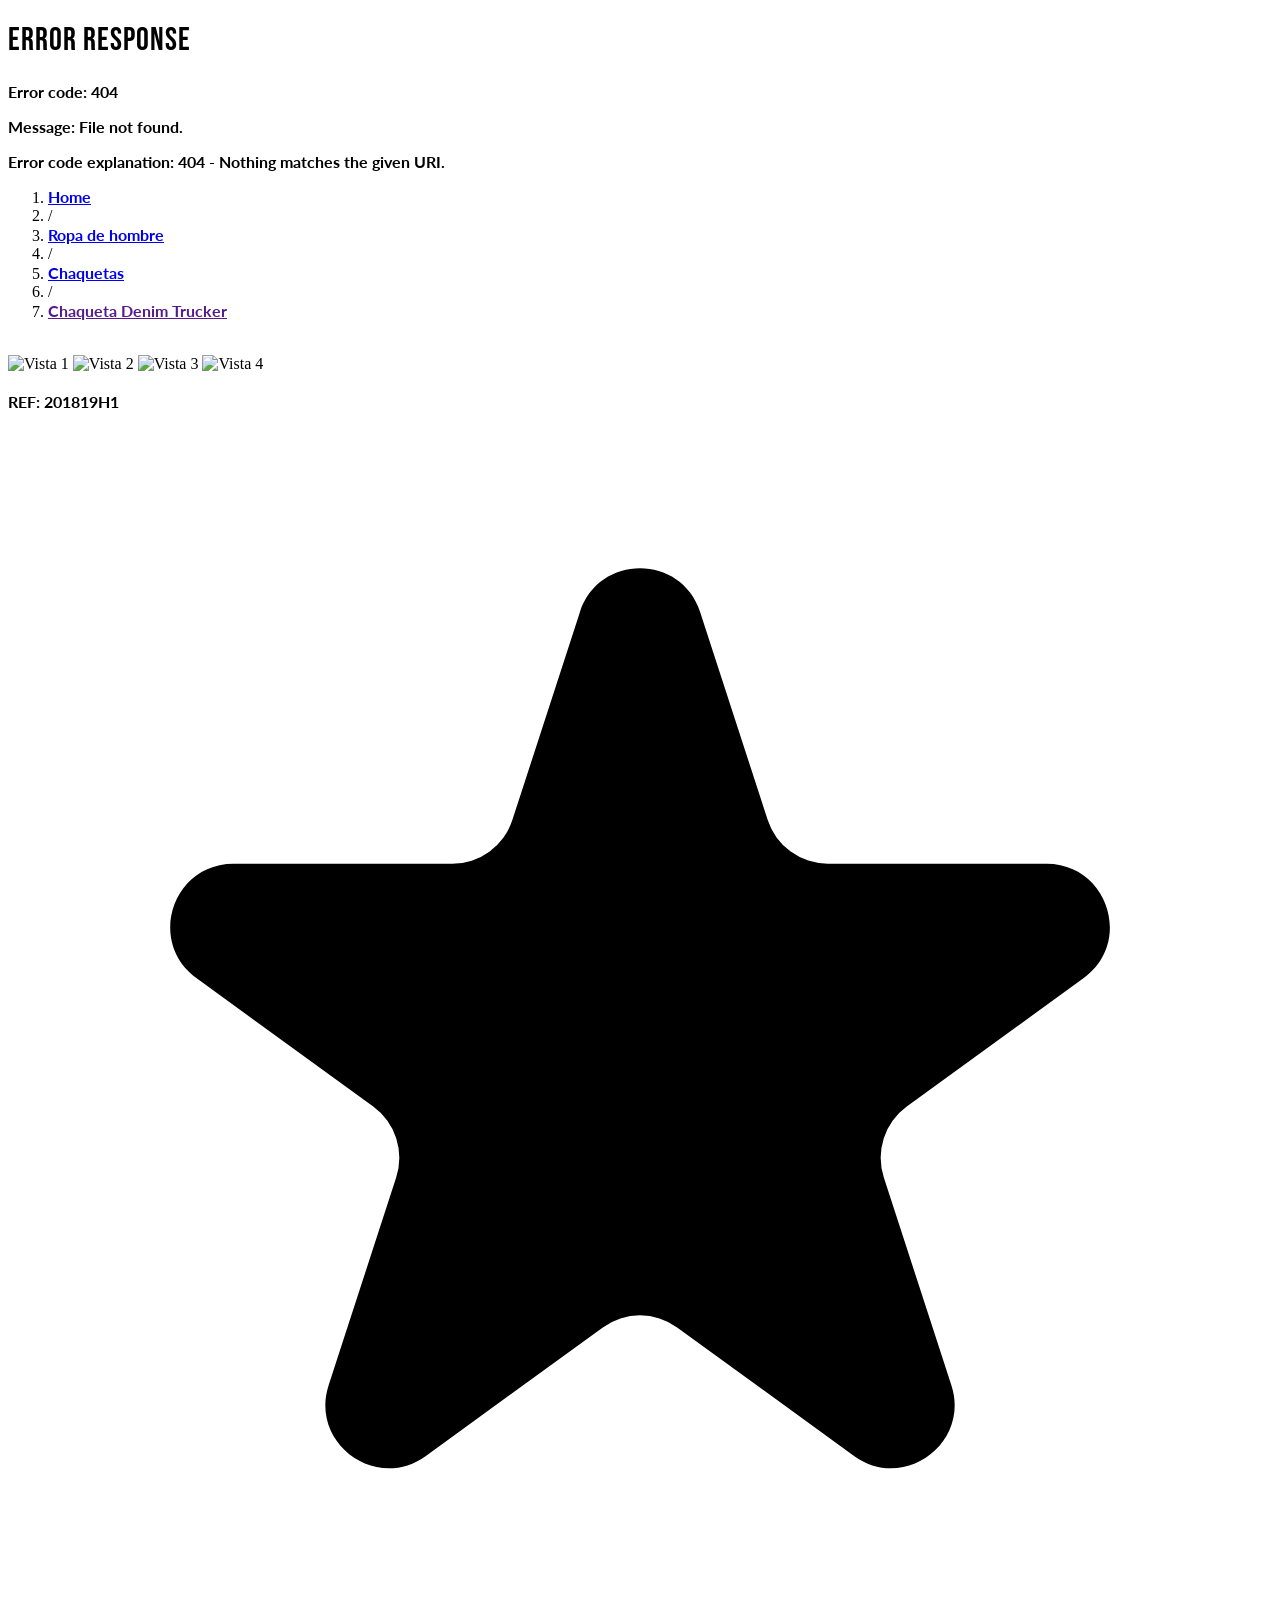
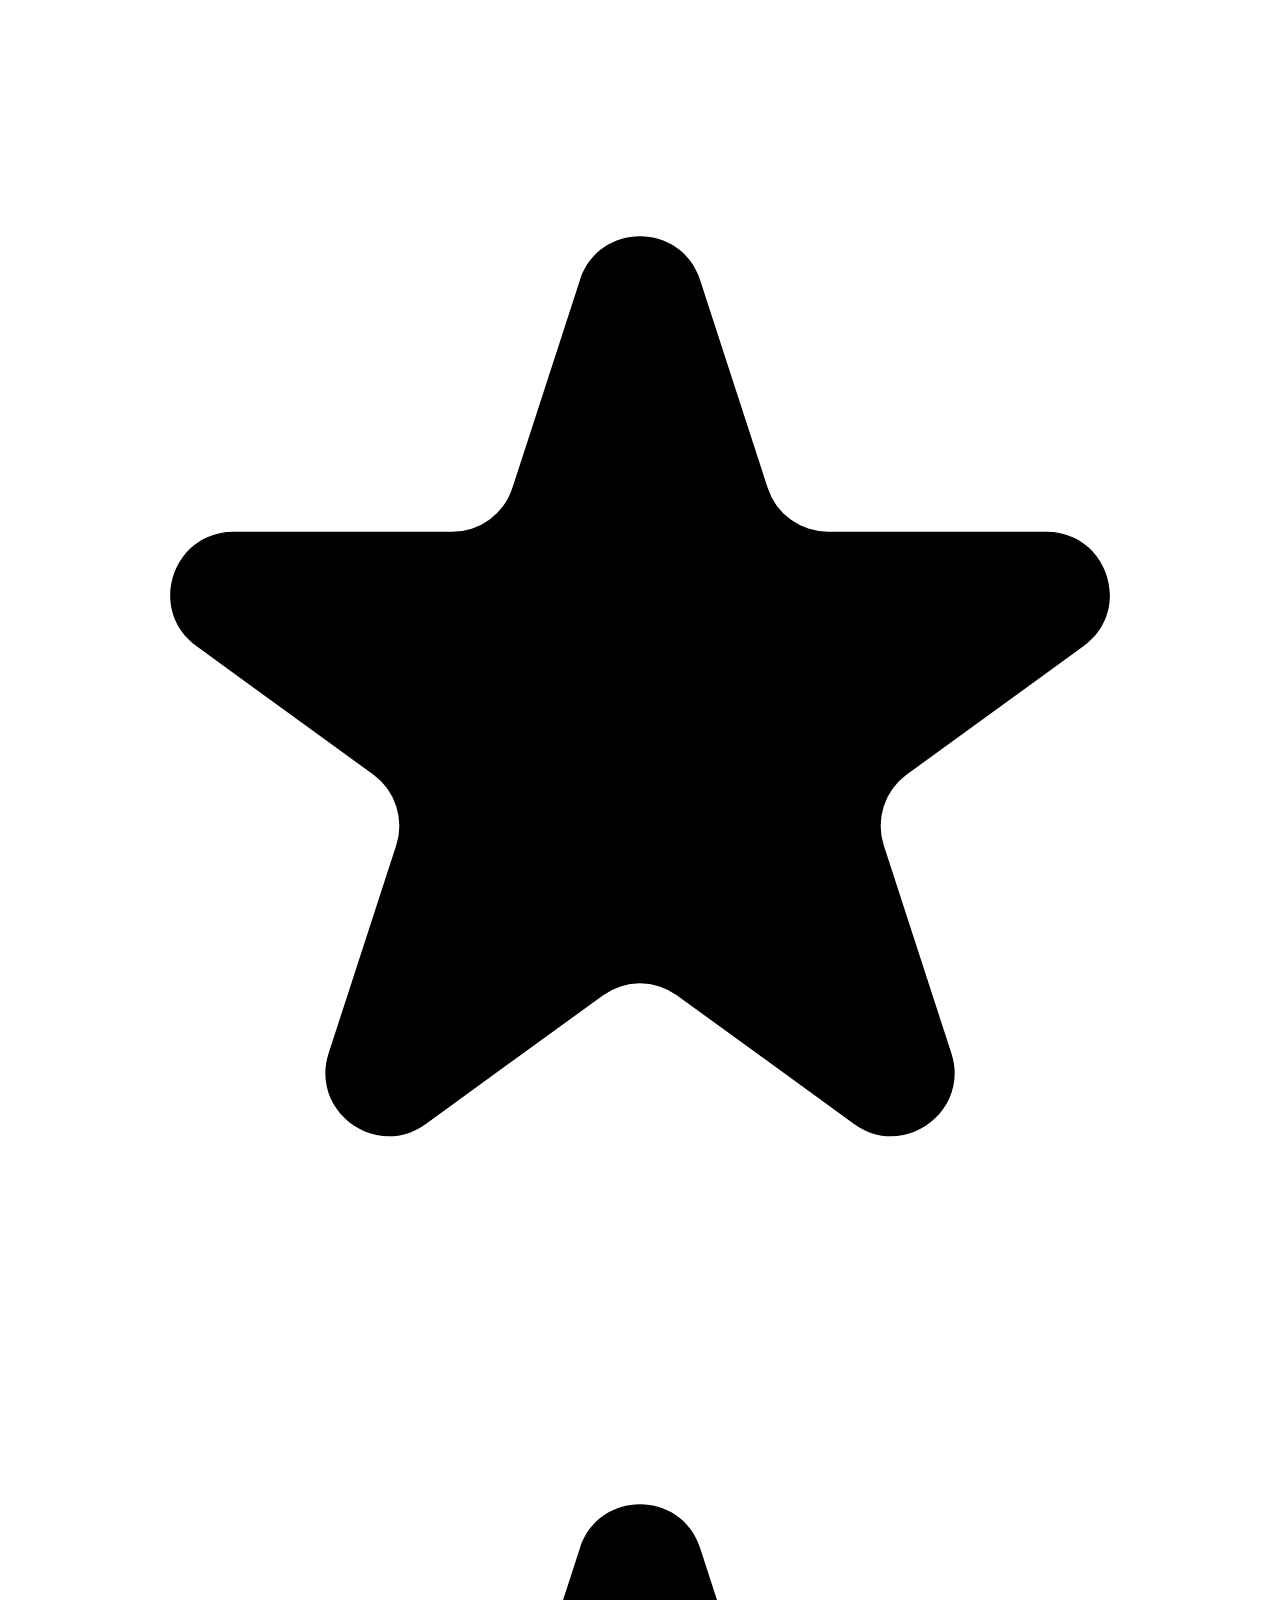
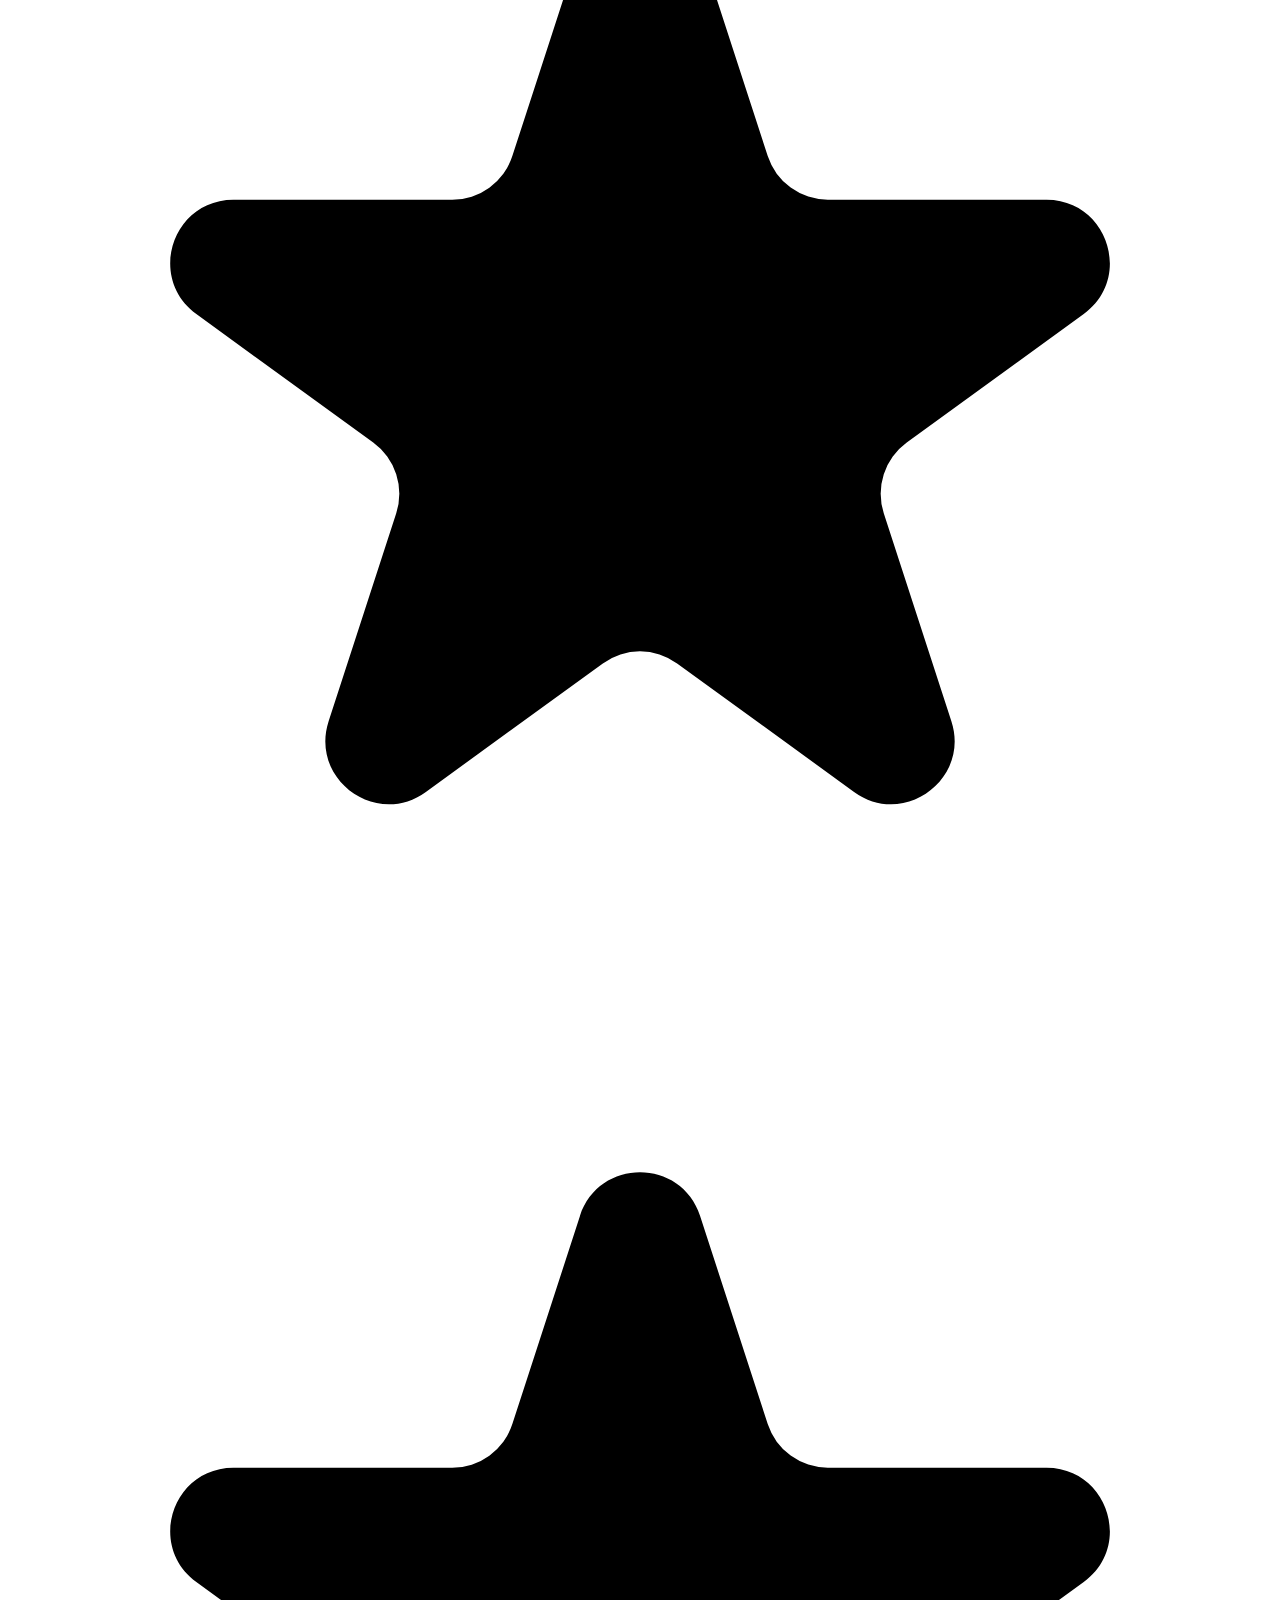
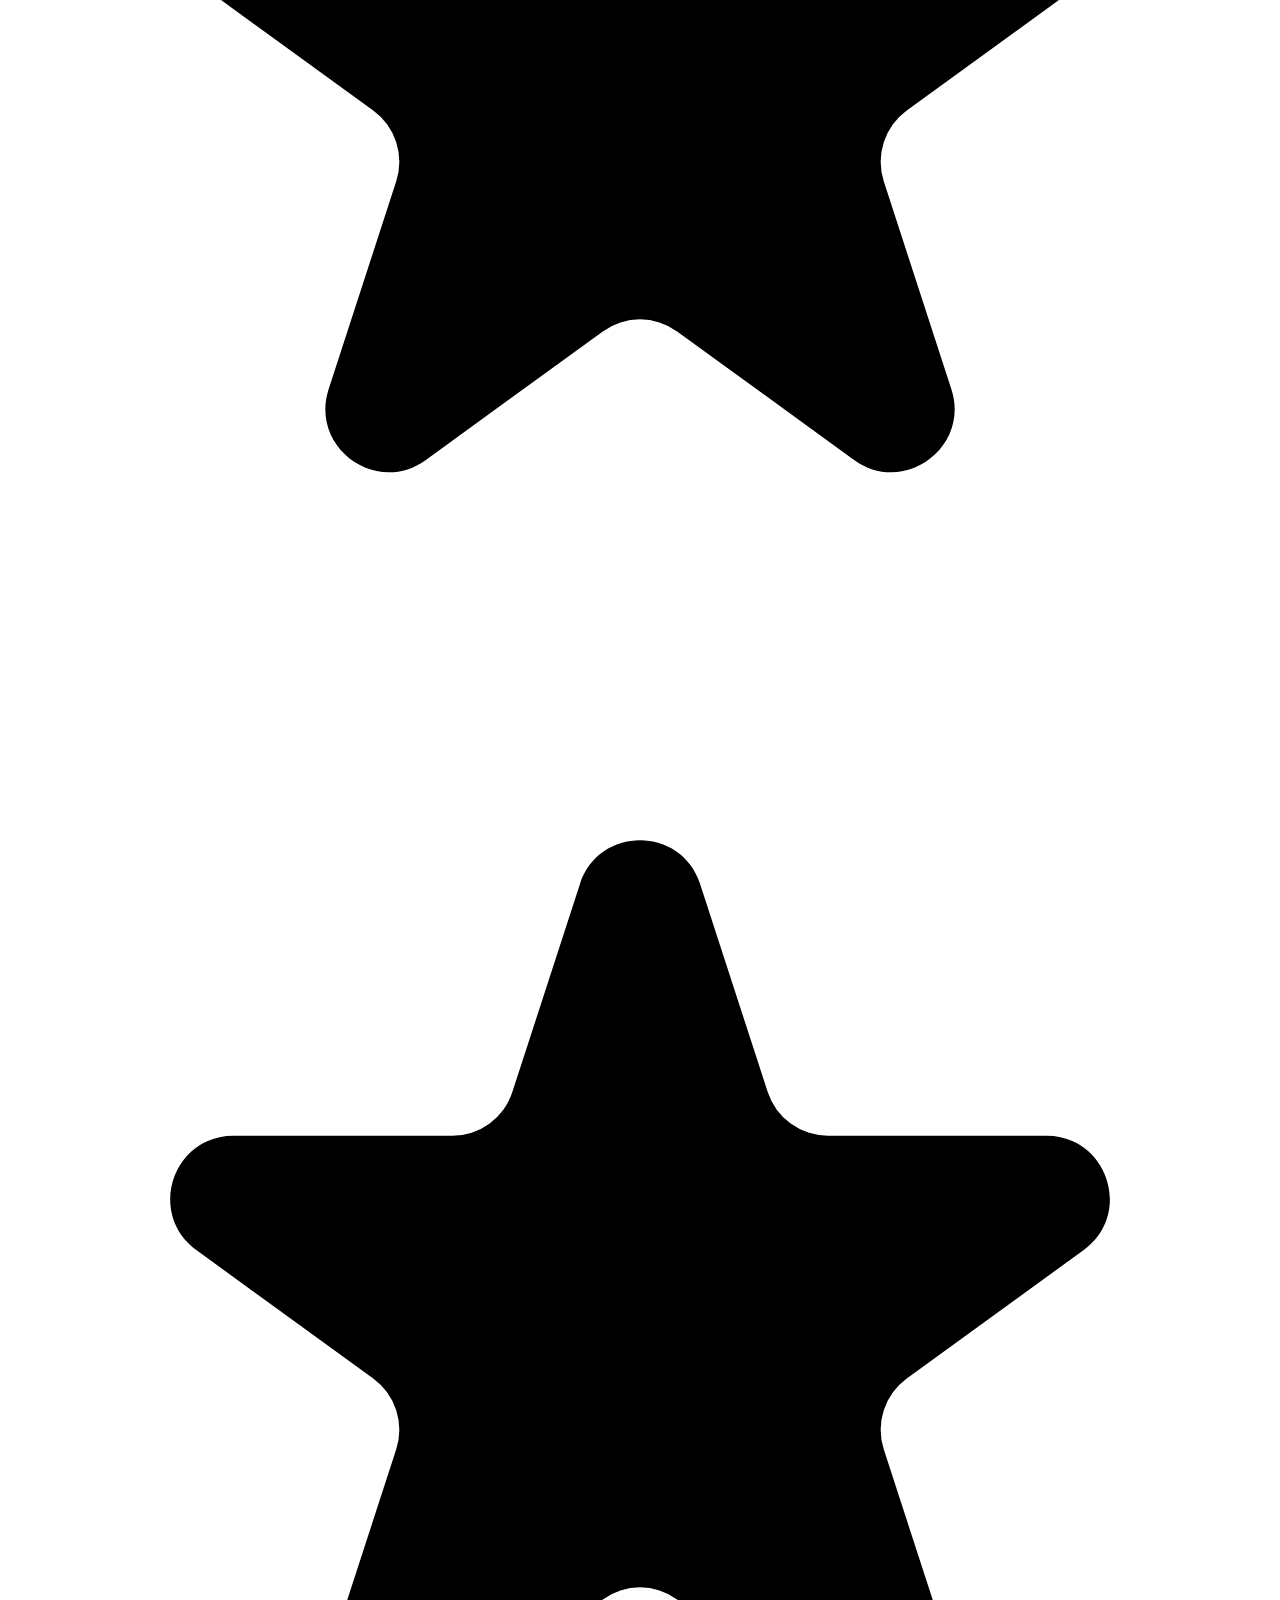
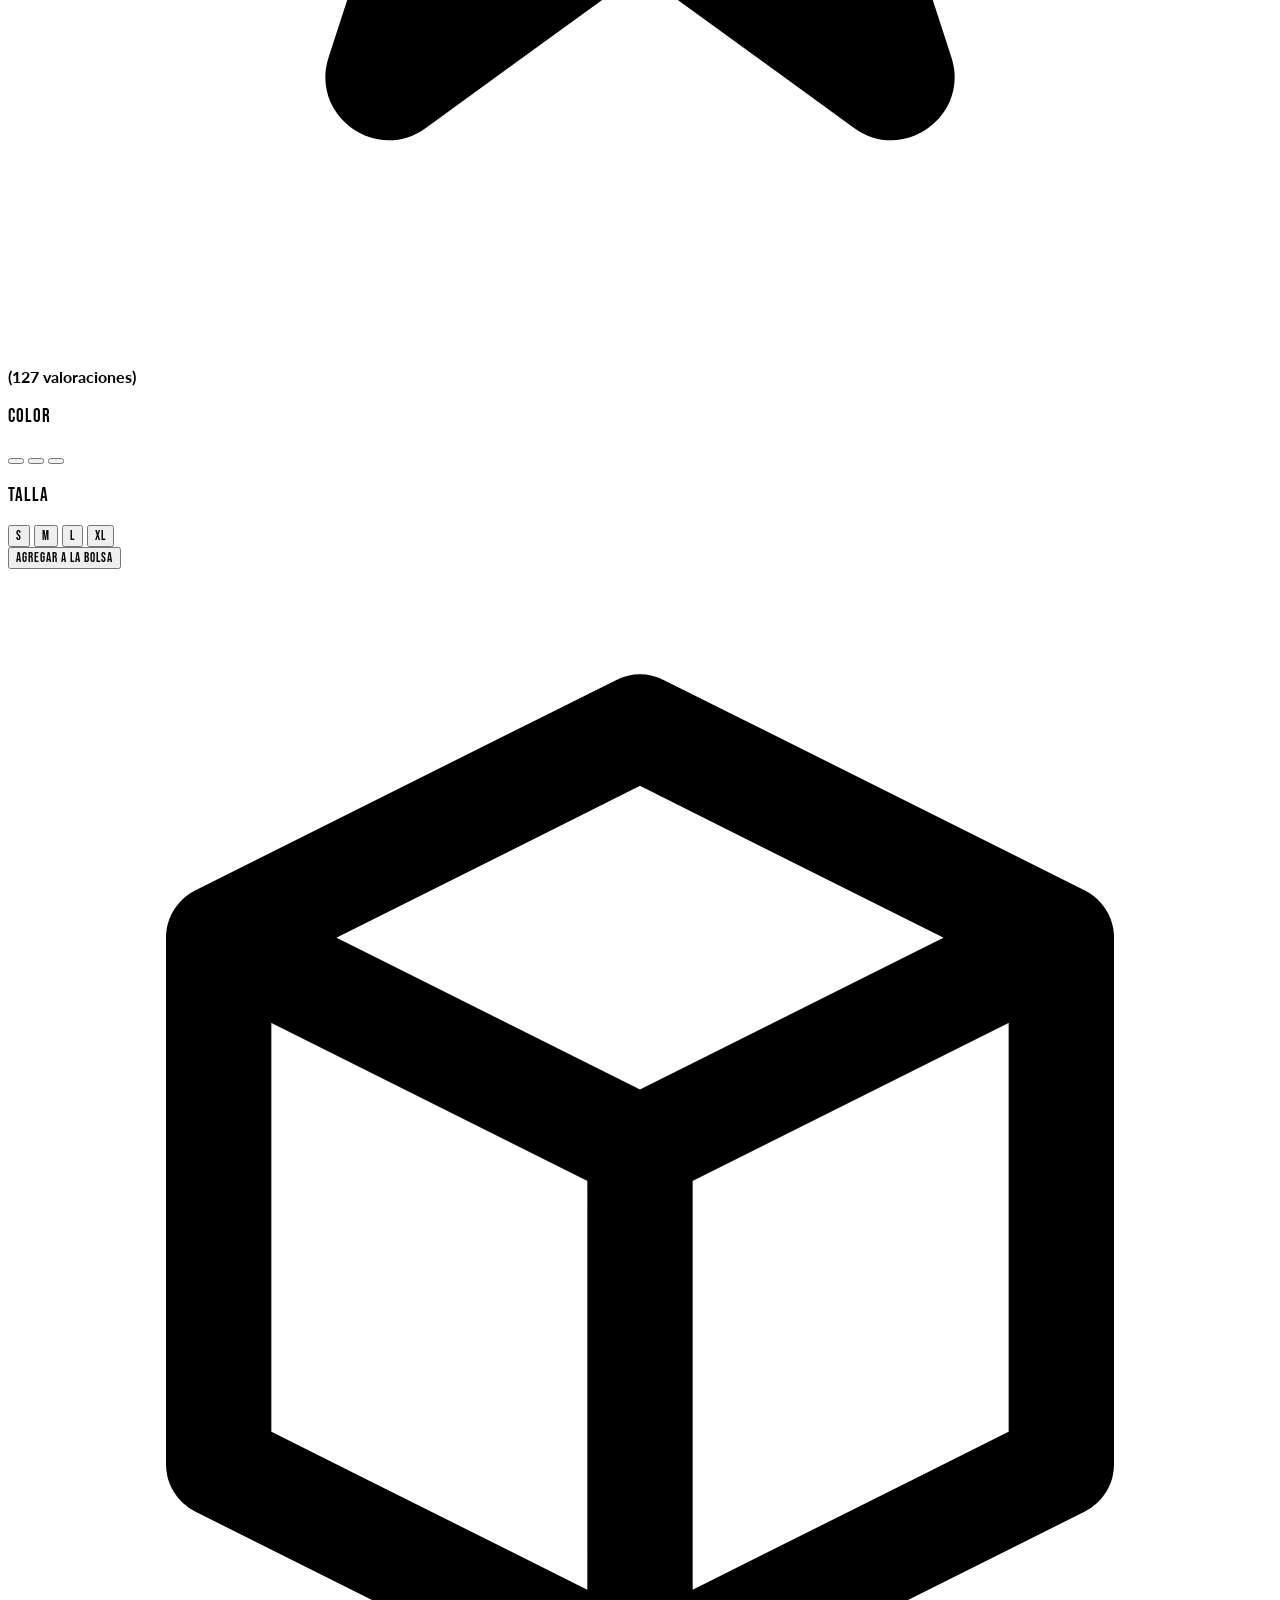
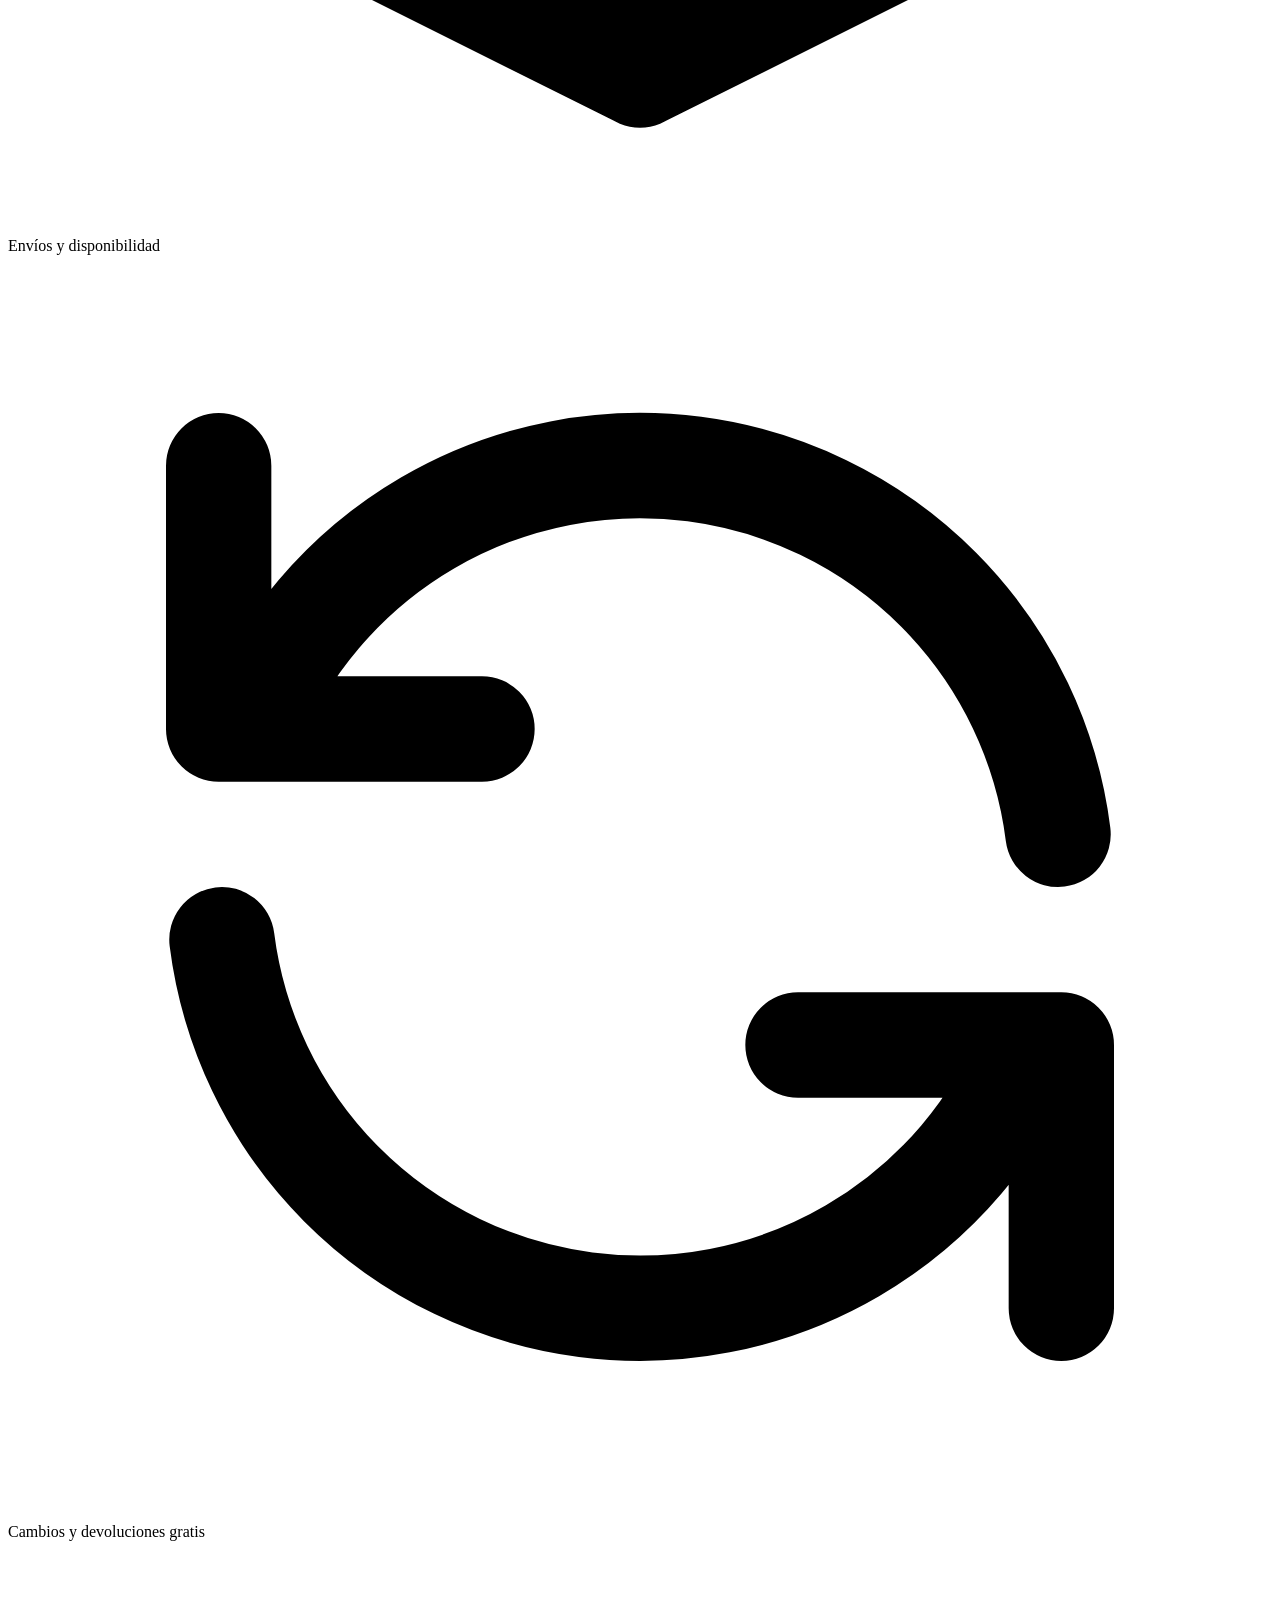
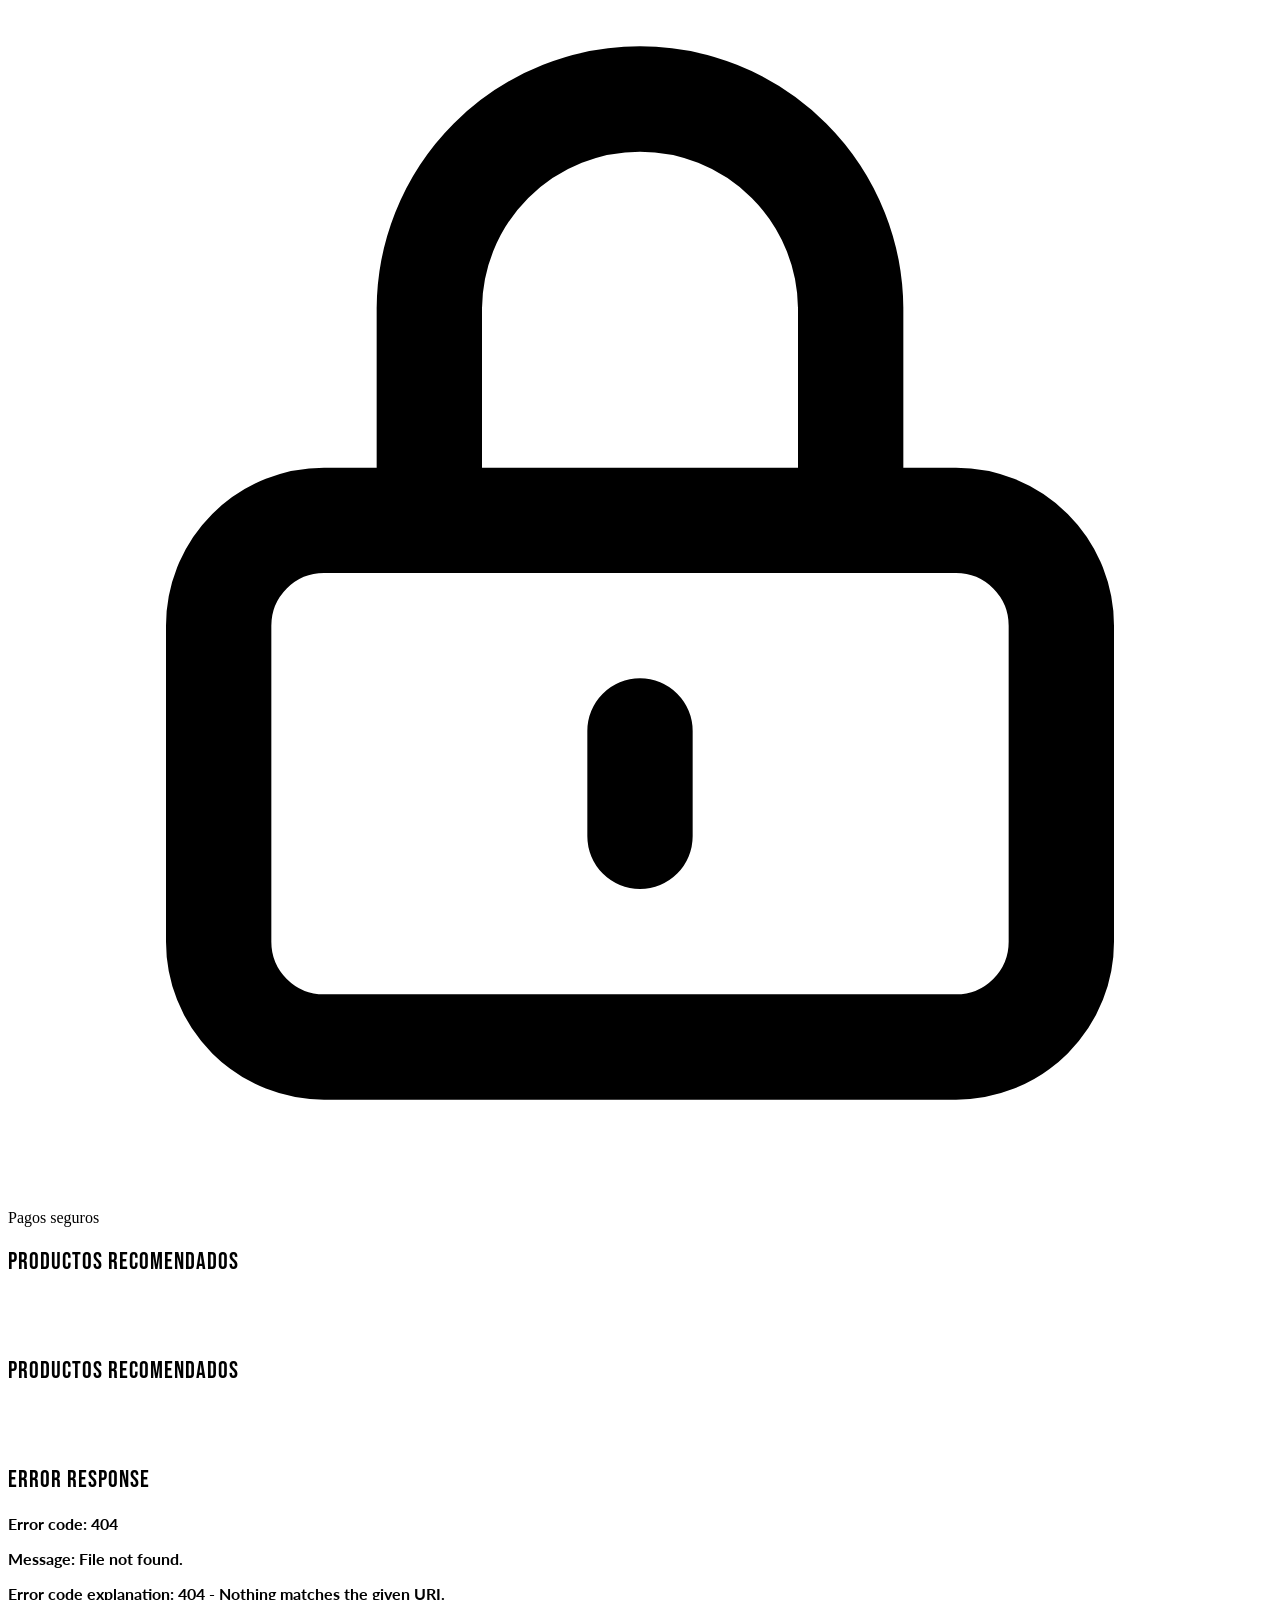
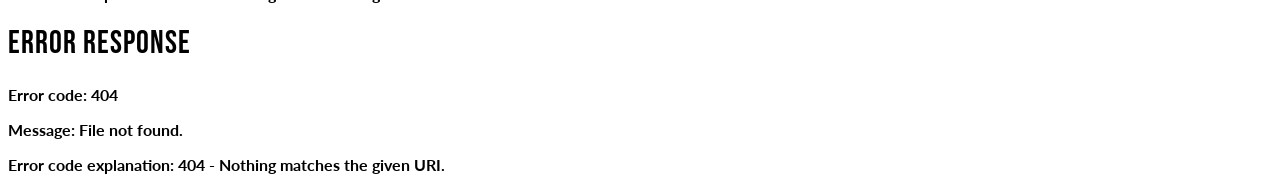
==== producto-pagina.html @ 95677583 "estructura basica del carrito de compras y carrusel de productos" ====
<!DOCTYPE html>
<html lang="es">
  <head>
    <meta charset="UTF-8" />
    <meta name="viewport" content="width=device-width, initial-scale=1" />
    <title>Chaqueta Denim Trucker - Chevignon Colombia</title>
    <script src="https://cdn.tailwindcss.com"></script>
    <link rel="preconnect" href="https://fonts.googleapis.com" />
    <link rel="preconnect" href="https://fonts.gstatic.com" crossorigin />
    <link href="https://fonts.googleapis.com/css2?family=Bebas+Neue&family=Lato:ital,wght@0,400;0,700;0,900;1,400;1,700;1,900&family=Playfair+Display:ital,wght@0,400..900;1,400..900&display=swap" rel="stylesheet">
    <link rel="stylesheet" href="./css/style.css" />
  </head>
  <body class="bg-cover bg-fixed bg-center bg-no-repeat min-h-screen">
    <!-- Header -->
    <header class="w-full">
      <div id="header">
        <script>
          fetch("./partials/header.html")
            .then((response) => response.text())
            .then((data) => {
              document.getElementById("header").innerHTML = data;
            });
        </script>
      </div>
    </header>

    <!-- Breadcrumb -->
    <nav class="bg-[var(--madera-tostada-elegante)]  opacity-75">
      <div class="max-w-7xl px-4 sm:px-6 lg:px-8 py-3">
        <ol class="flex items-center space-x-2 text-sm">
          <li>
            <a
              href="#"
              class="opacity-100 text-[var(--gris-niebla)] hover:text-[var(--beige-corteza-suave)]"
              >Home</a
            >
          </li>
          <li class="opacity-100 text-[var(--gris-niebla)]">/</li>
          <li>
            <a
              href="#"
              class="w-full text-[var(--gris-niebla)] hover:text-[var(--beige-corteza-suave)]"
              >Ropa de hombre</a
            >
          </li>
          <li class="opacity-100 text-[var(--gris-niebla)]">/</li>
          <li>
            <a
              href="#"
              class="text-[var(--gris-niebla)] hover:text-[var(--beige-corteza-suave)]"
              >Chaquetas</a
            >
          </li>
          <li class="opacity-100 text-[var(--gris-niebla)]">/</li>
          <li class="text-[var(--madera-tostada-elegante)] font-medium">
            <a href="" class="text-[var(--madera-tostada-elegante)] font-medium"
              >Chaqueta Denim Trucker</a
            >
          </li>
        </ol>
      </div>
    </nav>

    <!-- Main Content -->
    <main class="max-w-7xl mx-auto px-4 sm:px-6 lg:px-8 py-8">
      <!-- Seccion Productos -->
      <section class="bg-[var(--verde-musgo-opacidad)]  grid grid-cols-1 md:grid-cols-2 md:h-1/3 gap-8 lg:gap-12 p-5 rounded-xl">
        <!-- Imagenes Producto -->
        <section class=" flex flex-col lg:flex-row gap-2 items-start  ">
          <div class="flex justify-center overflow-hidden rounded-xl size-full lg:size-full">
            <img
              id="imagen"
              width=""
              src=""
              alt=""
              class=""
            />
            
          </div>

          <div class="grid grid-cols-4 md:grid-cols-3
          md:grid-rows-2 lg:grid-cols-1 lg:grid-rows-4 gap-2 md:size-11/12 lg:h-3/5 lg:w-1/3 justify-items-center items-start  ">
            <img id="imagen"
              src="/assets/images/ropa-hombres/camisas/camisa1.webp"
              alt="Vista 1"
              class="size-full object-cover  rounded-lg cursor-pointer border-2 border-transparent hover:border-gray-400 transition"
            />
            <img id="imagen"
              src="./assets/images/ropa-hombres/chaquetas/chaqueta2.webp"
              alt="Vista 2"
              class="size-full object-cover rounded-lg cursor-pointer border-2 border-transparent hover:border-gray-400 transition"
            />
            <img id="imagen"
              src=""
              alt="Vista 3"
              class="size-full object-cover rounded-lg cursor-pointer border-2 border-transparent hover:border-gray-400 transition"
            />
            <img id="imagen"
              src=""
              alt="Vista 4"
              class="size-full object-cover rounded-lg cursor-pointer border-2 border-transparent hover:border-gray-400 transition"
            />
          </div>
        </section>

        <!-- Informacion producto -->
        <section class=" ">
          <div>
            <h1
              id="nombre"
              class="text-2xl md:text-3xl lg:text-4xl font-playfair font-bold text-[var(--beige-corteza-suave)] mb-2"
            ></h1>
            <p class="text-sm text-[var(--gris-niebla)] mb-4">REF: 201819H1</p>

            <div class="flex items-center mb-4">
              <div class="flex text-yellow-400">
                <svg class="w-5 h-5 fill-current" viewBox="0 0 20 20">
                  <path
                    d="M9.049 2.927c.3-.921 1.603-.921 1.902 0l1.07 3.292a1 1 0 00.95.69h3.462c.969 0 1.371 1.24.588 1.81l-2.8 2.034a1 1 0 00-.364 1.118l1.07 3.292c.3.921-.755 1.688-1.54 1.118l-2.8-2.034a1 1 0 00-1.175 0l-2.8 2.034c-.784.57-1.838-.197-1.539-1.118l1.07-3.292a1 1 0 00-.364-1.118L2.98 8.72c-.783-.57-.38-1.81.588-1.81h3.461a1 1 0 00.951-.69l1.07-3.292z"
                  />
                </svg>
                <svg class="w-5 h-5 fill-current" viewBox="0 0 20 20">
                  <path
                    d="M9.049 2.927c.3-.921 1.603-.921 1.902 0l1.07 3.292a1 1 0 00.95.69h3.462c.969 0 1.371 1.24.588 1.81l-2.8 2.034a1 1 0 00-.364 1.118l1.07 3.292c.3.921-.755 1.688-1.54 1.118l-2.8-2.034a1 1 0 00-1.175 0l-2.8 2.034c-.784.57-1.838-.197-1.539-1.118l1.07-3.292a1 1 0 00-.364-1.118L2.98 8.72c-.783-.57-.38-1.81.588-1.81h3.461a1 1 0 00.951-.69l1.07-3.292z"
                  />
                </svg>
                <svg class="w-5 h-5 fill-current" viewBox="0 0 20 20">
                  <path
                    d="M9.049 2.927c.3-.921 1.603-.921 1.902 0l1.07 3.292a1 1 0 00.95.69h3.462c.969 0 1.371 1.24.588 1.81l-2.8 2.034a1 1 0 00-.364 1.118l1.07 3.292c.3.921-.755 1.688-1.54 1.118l-2.8-2.034a1 1 0 00-1.175 0l-2.8 2.034c-.784.57-1.838-.197-1.539-1.118l1.07-3.292a1 1 0 00-.364-1.118L2.98 8.72c-.783-.57-.38-1.81.588-1.81h3.461a1 1 0 00.951-.69l1.07-3.292z"
                  />
                </svg>
                <svg class="w-5 h-5 fill-current" viewBox="0 0 20 20">
                  <path
                    d="M9.049 2.927c.3-.921 1.603-.921 1.902 0l1.07 3.292a1 1 0 00.95.69h3.462c.969 0 1.371 1.24.588 1.81l-2.8 2.034a1 1 0 00-.364 1.118l1.07 3.292c.3.921-.755 1.688-1.54 1.118l-2.8-2.034a1 1 0 00-1.175 0l-2.8 2.034c-.784.57-1.838-.197-1.539-1.118l1.07-3.292a1 1 0 00-.364-1.118L2.98 8.72c-.783-.57-.38-1.81.588-1.81h3.461a1 1 0 00.951-.69l1.07-3.292z"
                  />
                </svg>
                <svg class="w-5 h-5 fill-current" viewBox="0 0 20 20">
                  <path
                    d="M9.049 2.927c.3-.921 1.603-.921 1.902 0l1.07 3.292a1 1 0 00.95.69h3.462c.969 0 1.371 1.24.588 1.81l-2.8 2.034a1 1 0 00-.364 1.118l1.07 3.292c.3.921-.755 1.688-1.54 1.118l-2.8-2.034a1 1 0 00-1.175 0l-2.8 2.034c-.784.57-1.838-.197-1.539-1.118l1.07-3.292a1 1 0 00-.364-1.118L2.98 8.72c-.783-.57-.38-1.81.588-1.81h3.461a1 1 0 00.951-.69l1.07-3.292z"
                  />
                </svg>
              </div>
              <span class="text-sm text-[var(--gris-niebla)] ml-2">(127 valoraciones)</span>
            </div>

            <div class="text-3xl md:text-4xl font-bold text-[var(--gris-niebla)]">
              <strong id="precio" class=""></strong>
            </div>
          </div>

          <!-- Color Selection -->
          <div>
            <h3 class="font-semibold mt-5 mb-1 text-[var(--gris-niebla)]">Color</h3>
            <div class="flex space-x-3">
              <button
                class="w-10 h-10 rounded-full bg-blue-900 border-2 border-transparent hover:border-gray-400 transition"
                title="Azul Ultra Oscuro"
              ></button>
              <button
                class="w-10 h-10 rounded-full bg-gray-800 border-2 border-transparent  hover:border-gray-400 transition"
                title="Negro"
              ></button>
              <button
                class="w-10 h-10 rounded-full bg-blue-600 border-2 border-transparent hover:border-gray-400 transition"
                title="Azul Medio"
              ></button>
            </div>
          </div>

          <!-- Selector de tallas -->
          <div class="mb-5">
            <div class="flex justify-between items-center mb-1 mt-3">
              <h3 class="font-semibold text-[var(--gris-niebla)]">Talla</h3>
            </div>
            <div class="grid grid-cols-4 gap-2">
              <button
                class="py-3 px-4 border border-[var(--gris-niebla)] rounded-md hover:border-[var(--beige-corteza-suave)] text-[var(--beige-corteza-suave)] transition"
              >
                S
              </button>
              <button
                class="py-3 px-4 border border-[var(--gris-niebla)] rounded-md hover:border-[var(--beige-corteza-suave)] text-[var(--beige-corteza-suave)] transitio"
              >
                M
              </button>
              <button
                class="py-3 px-4 border border-[var(--beige-corteza-suave)] text-[var(--beige-corteza-suave)] rounded-md"
              >
                L
              </button>
              <button
                class="py-3 px-4 border border-[var(--marron-hoja-seca)] bg-[var(--marron-hoja-seca)] text-white rounded-md"
              >
                XL
              </button>
            </div>
          </div>

          <!-- Agregar al carrito -->
          <button
            class="w-full bg-[var(--marron-hoja-seca)] text-[var(--beige-corteza-suave)] tracking-[2px] py-4 px-6 rounded-md font-semibold hover:bg-[var(--verde-hojalata-claro)] transition"
          >
            Agregar a la bolsa
          </button>

          <!-- Politicas -->
          <div class=" pt-6 space-y-3 text-sm">
            <div class="flex items-center text-[var(--beige-corteza-suave)]">
              <svg
                class="w-5 h-5 mr-2"
                fill="none"
                stroke="currentColor"
                viewBox="0 0 24 24"
              >
                <path
                  stroke-linecap="round"
                  stroke-linejoin="round"
                  stroke-width="2"
                  d="M20 7l-8-4-8 4m16 0l-8 4m8-4v10l-8 4m0-10L4 7m8 4v10M4 7v10l8 4"
                />
              </svg>
              Envíos y disponibilidad
            </div>
            <div class="flex items-center text-[var(--beige-corteza-suave)]">
              <svg
                class="w-5 h-5 mr-2"
                fill="none"
                stroke="currentColor"
                viewBox="0 0 24 24"
              >
                <path
                  stroke-linecap="round"
                  stroke-linejoin="round"
                  stroke-width="2"
                  d="M4 4v5h.582m15.356 2A8.001 8.001 0 004.582 9m0 0H9m11 11v-5h-.581m0 0a8.003 8.003 0 01-15.357-2m15.357 2H15"
                />
              </svg>
              Cambios y devoluciones gratis
            </div>
            <div class="flex items-center text-[var(--beige-corteza-suave)]">
              <svg
                class="w-5 h-5 mr-2"
                fill="none"
                stroke="currentColor"
                viewBox="0 0 24 24"
              >
                <path
                  stroke-linecap="round"
                  stroke-linejoin="round"
                  stroke-width="2"
                  d="M12 15v2m-6 4h12a2 2 0 002-2v-6a2 2 0 00-2-2H6a2 2 0 00-2 2v6a2 2 0 002 2zm10-10V7a4 4 0 00-8 0v4h8z"
                />
              </svg>
              Pagos seguros
            </div>
          </div>
        </section>
      </section>

      <!-- Productos recomendados -->
      <section class="w-full ">
        <h2 class="bebas-neue-regular text-5xl font-bold text-[var(--beige-corteza-suave)] mt-14 mb-8">
          Productos recomendados
        </h2>
        <div
          id="productosRecomendados"
          class="grid grid-cols-1 sm:grid-cols-2 md:grid-cols-3 justify-center gap-4 contenedor-productos"
        ></div>
      </section>

      <!-- Productos que podrian gustar -->
      <section class="w-full ">
        <h2 class="bebas-neue-regular text-5xl font-bold text-[var(--beige-corteza-suave)] mt-14 mb-8">
          Productos recomendados
        </h2>
        <div
          id="productosGustar"
          class="grid grid-cols-1 sm:grid-cols-2 md:grid-cols-3 justify-center gap-4 contenedor-productos"
        ></div>
      </section>
    </main>
    <section id="envios">
      <script>
        fetch("./partials/envios.html")
          .then((response) => response.text())
          .then((data) => {
            document.getElementById("envios").innerHTML = data;
          });
      </script>
    </section>

    <!-- Footer -->
    <footer id="main-footer" class="w-full">
      <div id="footer-container">
        <script>
          fetch("./partials/footer.html")
            .then((response) => response.text())
            .then((data) => {
              document.getElementById("footer-container").innerHTML = data;
            });
        </script>
      </div>
    </footer>
    <!-- <script src="/js/detalle.js" type="module"></script> -->
    <script src="/js/script.js" type="module"></script>
    <script src="/js/cart.js" type="module"></script>
    <script type="module">
import { addToCart } from "./js/cart.js";

document.querySelector("button.w-full").addEventListener("click", () => {
    const nombre = document.querySelector("h1").textContent.trim();
    const precio = document.querySelector(".text-lg.font-semibold").textContent.replace(/\$|,/g, "").trim();
    const imagen = document.querySelector("section img").src;

    const product = {
        id: nombre.toLowerCase().replace(/\s+/g, "-"), // ID simple
        nombre,
        precio,
        imagen,
        cantidad: 1
    };

    addToCart(product);
    alert("Producto agregado a la bolsa ✅");
});
</script>
  </body>
</html>
---- css/style.css ----
:root {
  --verde-bosque-oscuro: #1c2a21; /* Fondo principal oscuro */
  --verde-musgo-apagado: #4a5b4a; /* Hover, botones secundarios */
  --marron-hoja-seca: #746456; /* Tarjetas, borde, navbar */
  --verde-musgo-opacidad: rgba(74, 91, 74, 0.7);
  --madera-tostada-elegante: #5c4033;
  --gris-niebla: #d7d9d9; /* Fondo claro, textos sutiles */
  --gris-roca: #8c8c8c; /* Íconos, borde de inputs */
  --beige-corteza-suave: #f3efe8; /* Fondo tarjetas o secciones claras */
  --negro-tronco: #121212; /* Títulos y textos importantes */
  --verde-hojalata-claro: #90b296; /* Confirmaciones */
  --rojo-terracota-apagado: #b04b4b; /* Alertas y errores */

  /* ----------------------------------------------------------------------- */
  /*                            Fuentes(tamaño) */
  /* ----------------------------------------------------------------------- */

  /* 🧱 Base general */
  --fuente-base: 16px; /* Texto principal del sitio */
  --fuente-secundaria: 15px; /* Alternativa para textos secundarios */

  /* 🔠 Encabezados */
  --fuente-h1: 40px; /* Título principal (home o secciones destacadas) */
  --fuente-h2: 32px; /* Subtítulo grande (categorías, banners) */
  --fuente-h3: 24px; /* Título de tarjetas, bloques de sección */
  --fuente-h4: 20px; /* Subtítulos o encabezados pequeños */

  /* 🏷️ Textos funcionales */
  --fuente-descripcion: 15px; /* Descripciones, textos de producto */
  --fuente-etiqueta: 14px; /* Detalles, precios pequeños, filtros */
  --fuente-mini: 12px; /* Ayudas, textos legales, footers */

  /* 📦 Componentes UI */
  --fuente-navbar: 15px; /* Ítems del menú de navegación */
  --fuente-boton: 16px; /* Texto de botones principales */
  --fuente-boton-pequeno: 14px; /* Botones secundarios o compactos */

  /* 🧾 Títulos en móvil (opcional si no usas clamp o media queries) */
  --fuente-h1-movil: 32px;
  --fuente-h2-movil: 24px;
}



.playfair-display-font-playfair {
  font-family: "Playfair Display", serif;
  font-optical-sizing: auto;
  font-weight: 800;
  font-style: normal;
}

.lato-regular {
  font-family: "Lato", sans-serif;
  font-weight: 400;
  font-style: normal;
}

.bebas-neue-regular {
  font-family: "Bebas Neue", sans-serif;
  font-weight: 400;
  font-style: normal;
  
}


h1, h2, h3, h4, h5, h6, button, details {
  font-family: "Bebas Neue", serif;
  font-optical-sizing: auto;
  font-weight: 400;
  font-style: normal;
  letter-spacing: 1px;
}

p, span, a {
  font-family: "Lato", sans-serif;
  font-weight: 700;
  font-style: normal;
}


body {
  background-image: url("/assets/images/fondoBody.jpg");
}
/* Efecto header texto */
.menu:hover li {
    opacity: 0.2;
}

.menu li:hover {
    opacity: 1;
    color: var(--gris-arena);
}


/* carousel */
@keyframes scroll {
  0% {
    transform: translateX(0%);
  }
  100% {
    transform: translateX(-20%);
  }
}

.scroll-container {
  overflow: hidden;
  position: relative;
}

.scroll-track {
  width: max-content;
  animation: scroll 20s linear infinite;
}

.scroll-container:hover .scroll-track {
  animation-play-state: paused;
}

.seccion-container {
  height: 70vh;
  width: 100%;
  margin: 2rem 0;
}

/* Tarjeta productos */
.contenedor-productos {
  display: flex;
  flex-wrap: wrap;
  gap: 20px;
  padding: 20px;
}


.card-producto {
  width: 300px;
  background-color: var(--verde-musgo-apagado);
  border: 2px solid var(--verde-bosque-oscuro);
  padding: 20px;
  border-radius: 10px;
  box-shadow: 0 2px 5px var(--verde-bosque-oscuro);
  color: var(--beige-corteza-suave);
  display: flex;
  flex-direction: column;
  justify-content: space-between;
}

/* .card-producto img {
  width: 100%;
  border-radius: 4px;
  max-height: 70%;
} */

.card-producto h3 {
  margin: 10px 5px 5px;
  font-size: 16px;
  width: 100%;
  max-height: 100%;
}

.card-producto span {
  margin: 10px 5px 5px;
  font-weight: 900;
  width: 100%;
  max-height: 10%;
}

.card-producto button {
  margin: 10px 5px 5px;
  padding: 5px;
  display: flex;
  justify-content: center;
  background-color: var(--verde-hojalata-claro);
  border-radius: 1rem;
  color: var(--beige-corteza-suave);
  max-height: 100%;
  width: 100%;
  
}

.card-producto button:hover {
  background-color: var(--marron-hoja-seca);
  cursor: pointer;
  transition: 0.2s;
}

/* Carrito */
#carritoPanel.oculto {
  display: none;
}

#carritoPanel.visible {
  position: fixed;
  top: 0;
  right: 0;
  width: 400px;
  height: 100%;
  background: white;
  color: black;
  box-shadow: -2px 0 5px rgba(0, 0, 0, 0.3);
  transition: transform 0.3s ease;
  z-index: 1000;
}
.carrito-panel.visible {
  transform: translateX(0%);
}

.oculto {
  display: none;
}

* {
  box-sizing: border-box;

}

 /* Fondo inicial para el hero */
#hero-section {
  background-image: url('/assets/images/fondoBody.jpg');
  background-size: cover;
  background-position: center;
  transition: background-image 1s ease-in-out;
}

section:not(#hero-section) {
  background-color: white;
}
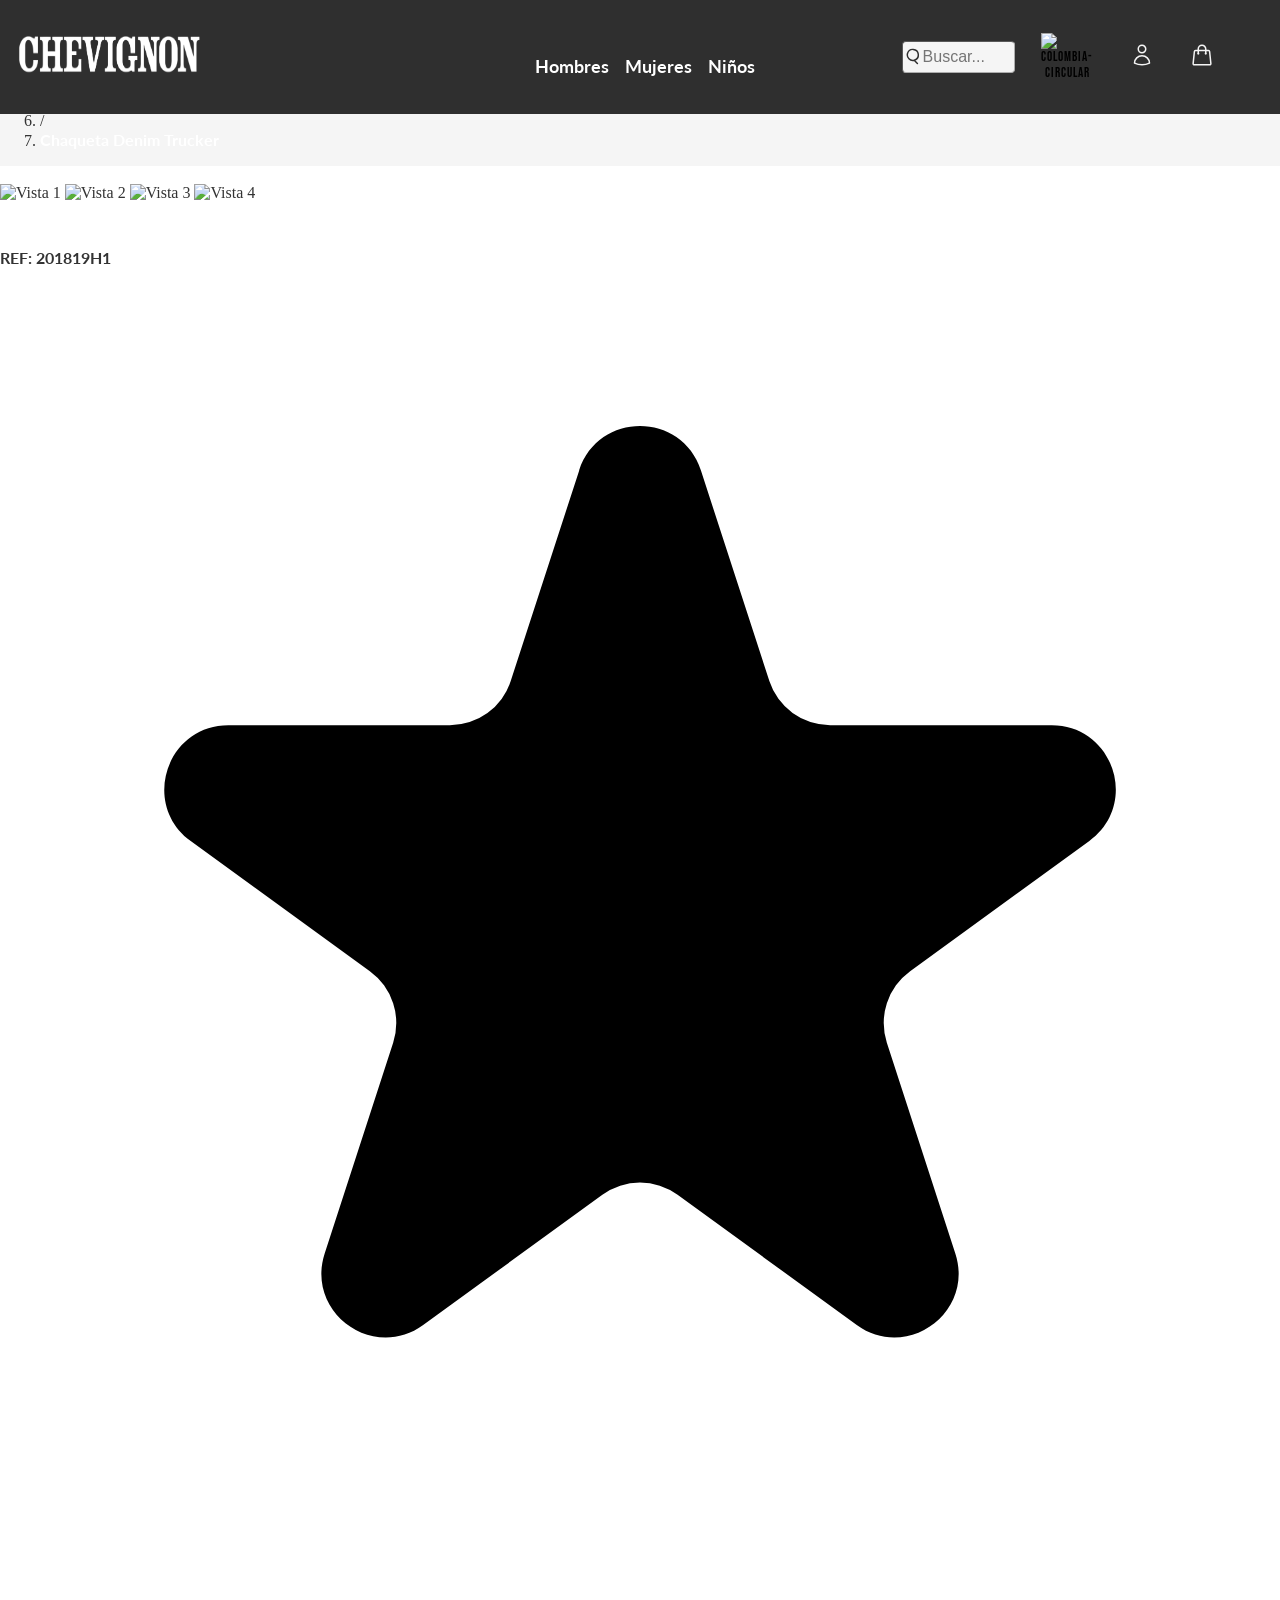
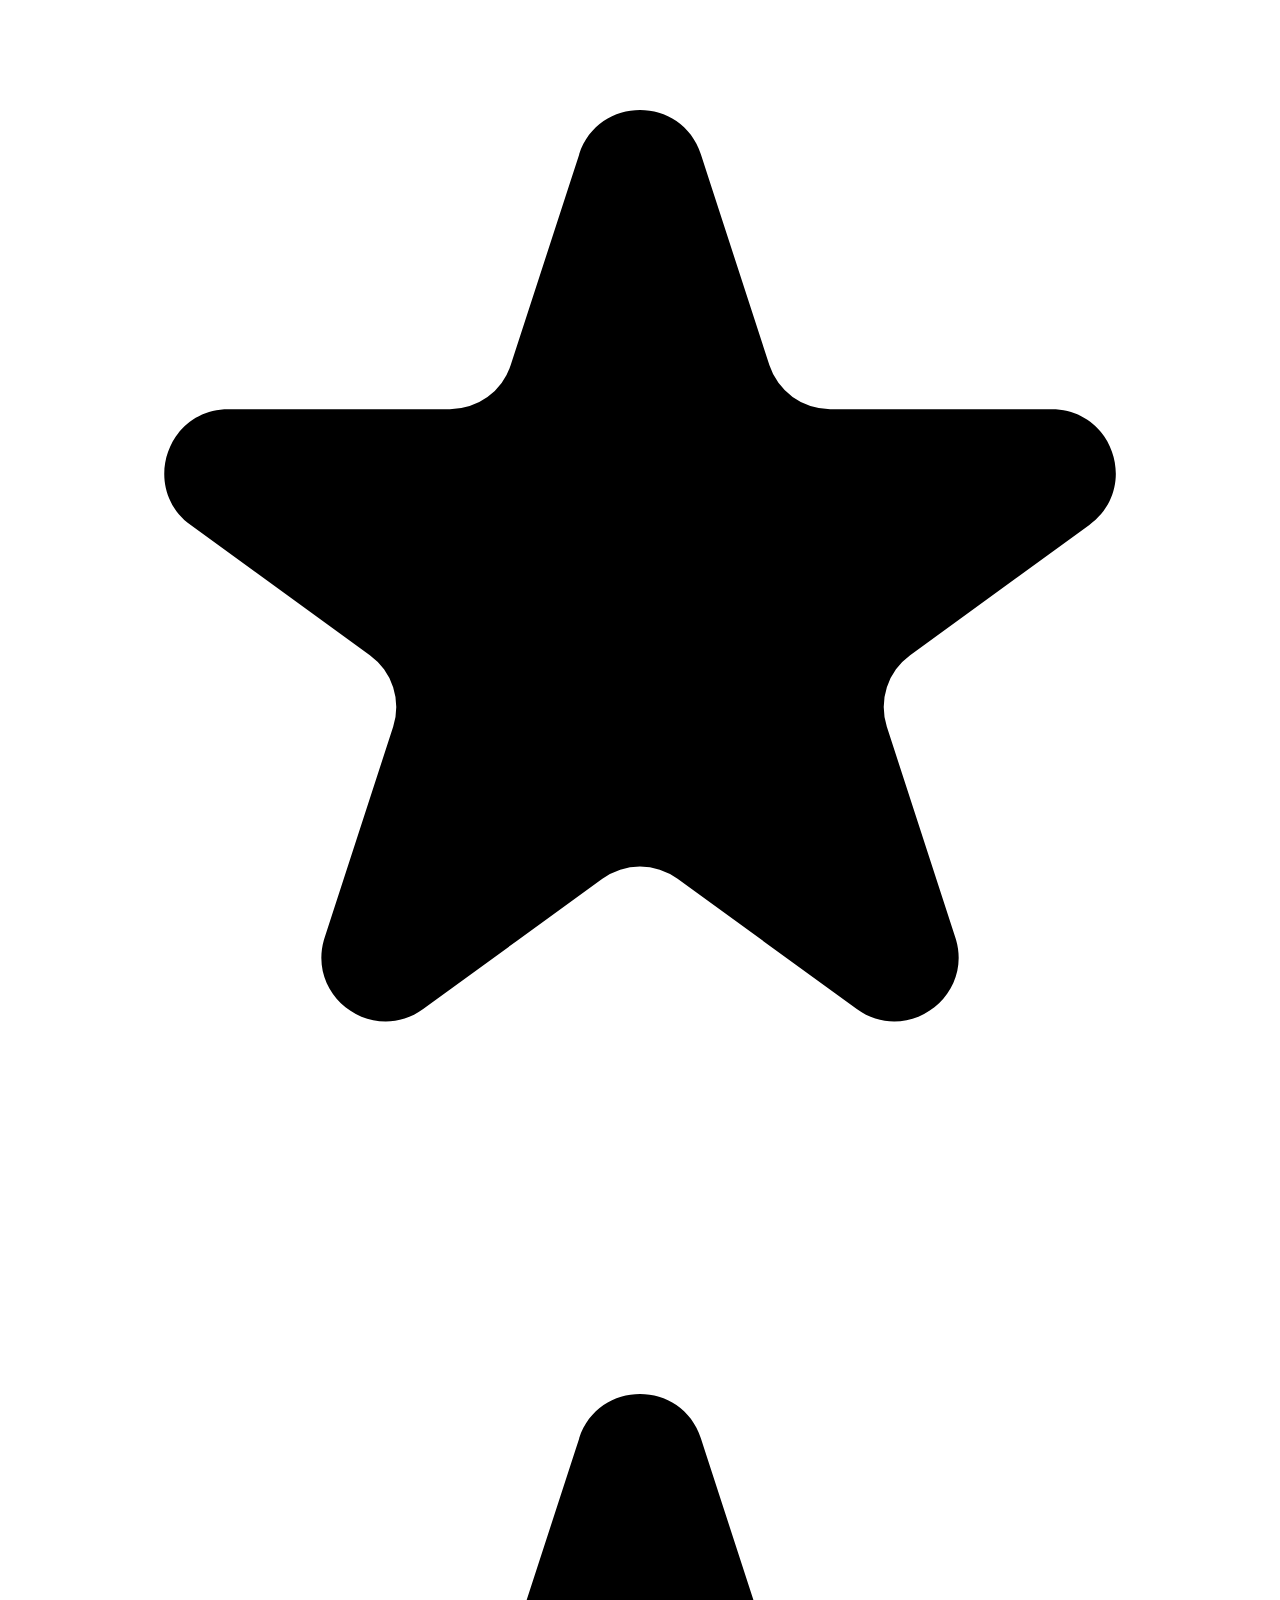
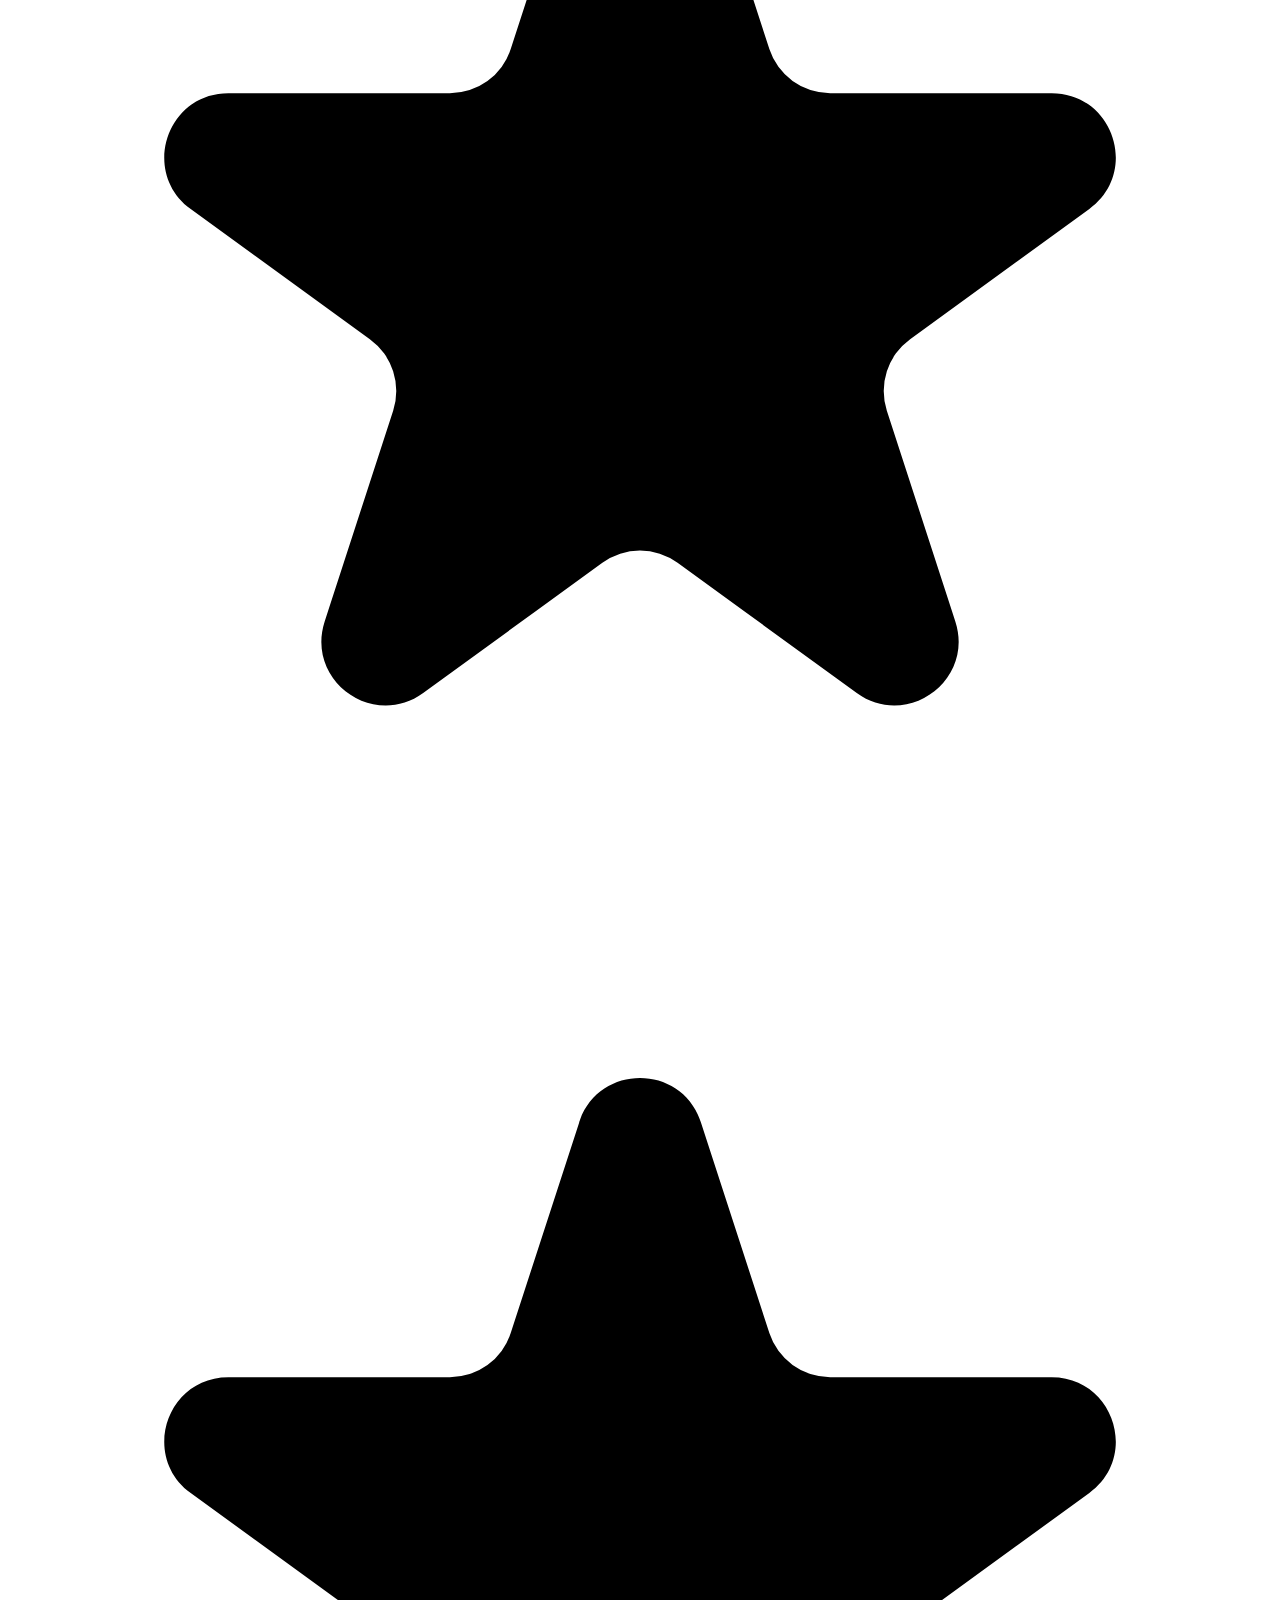
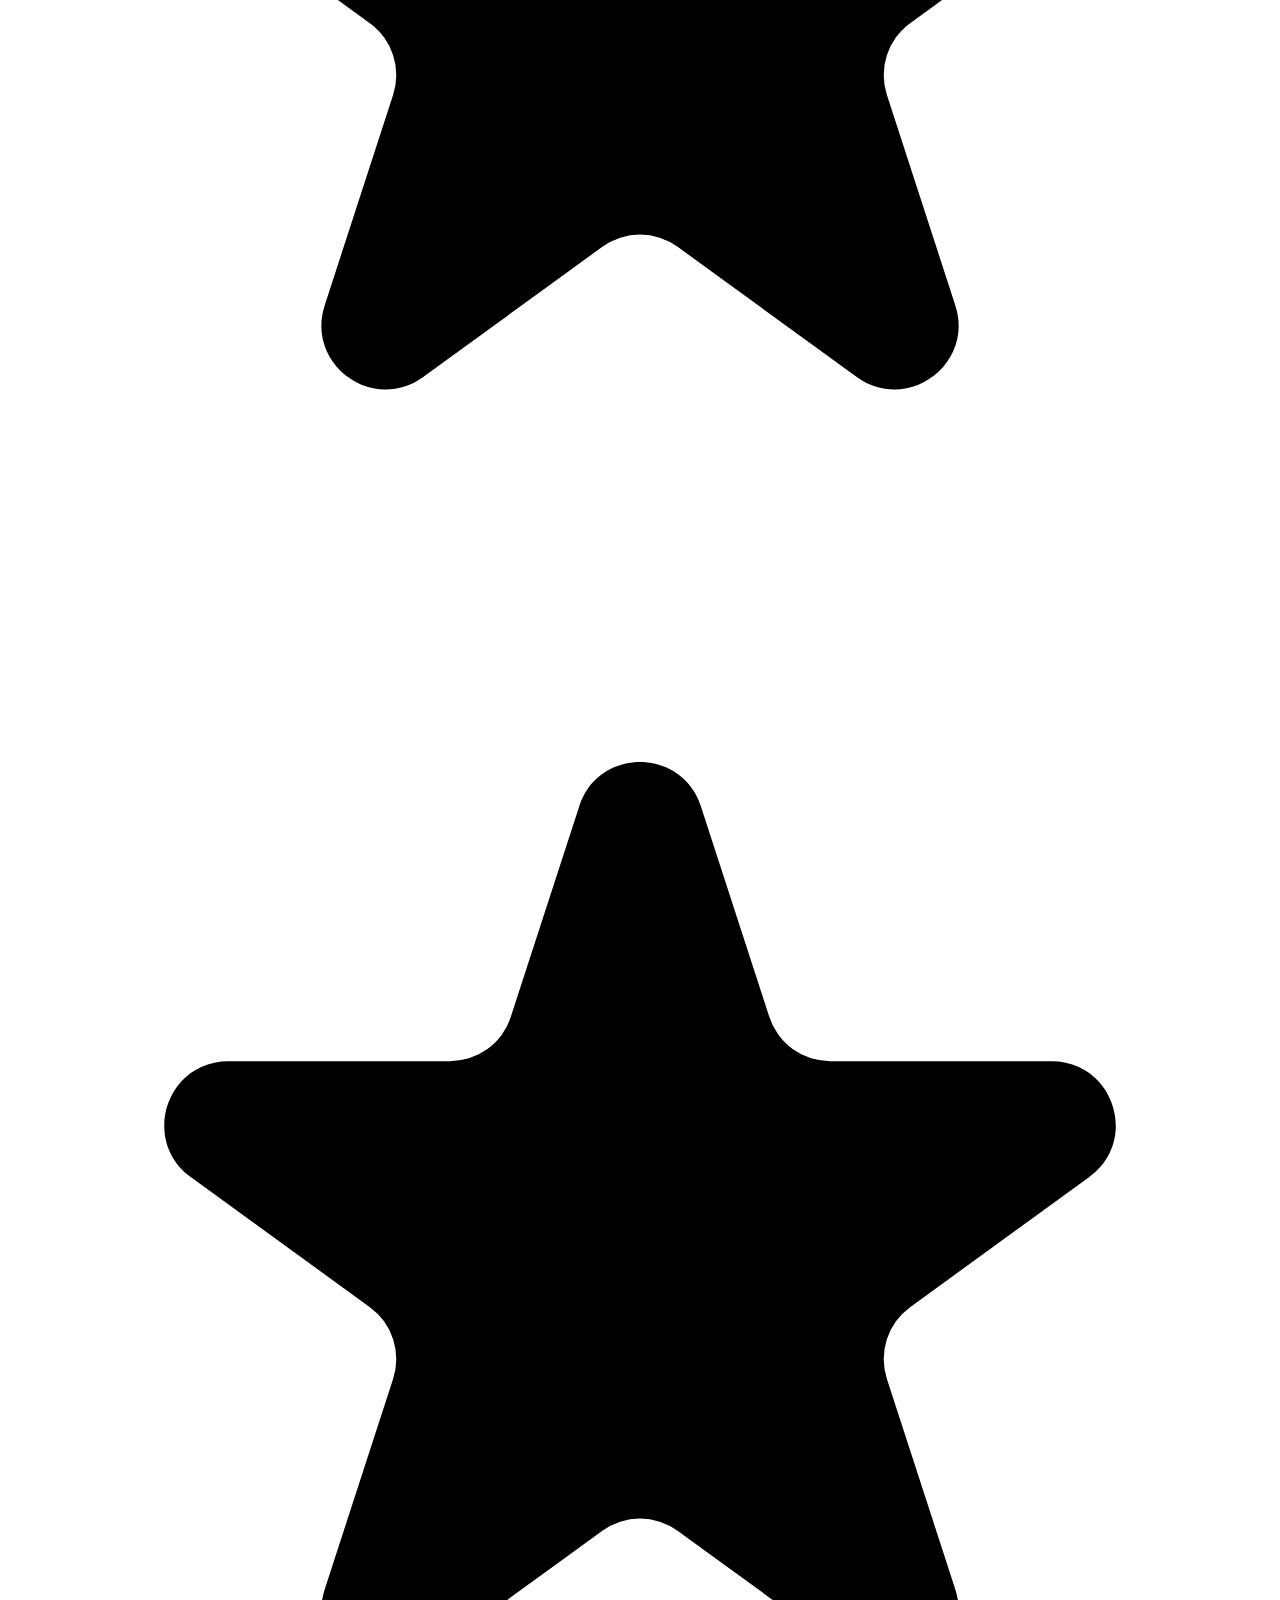
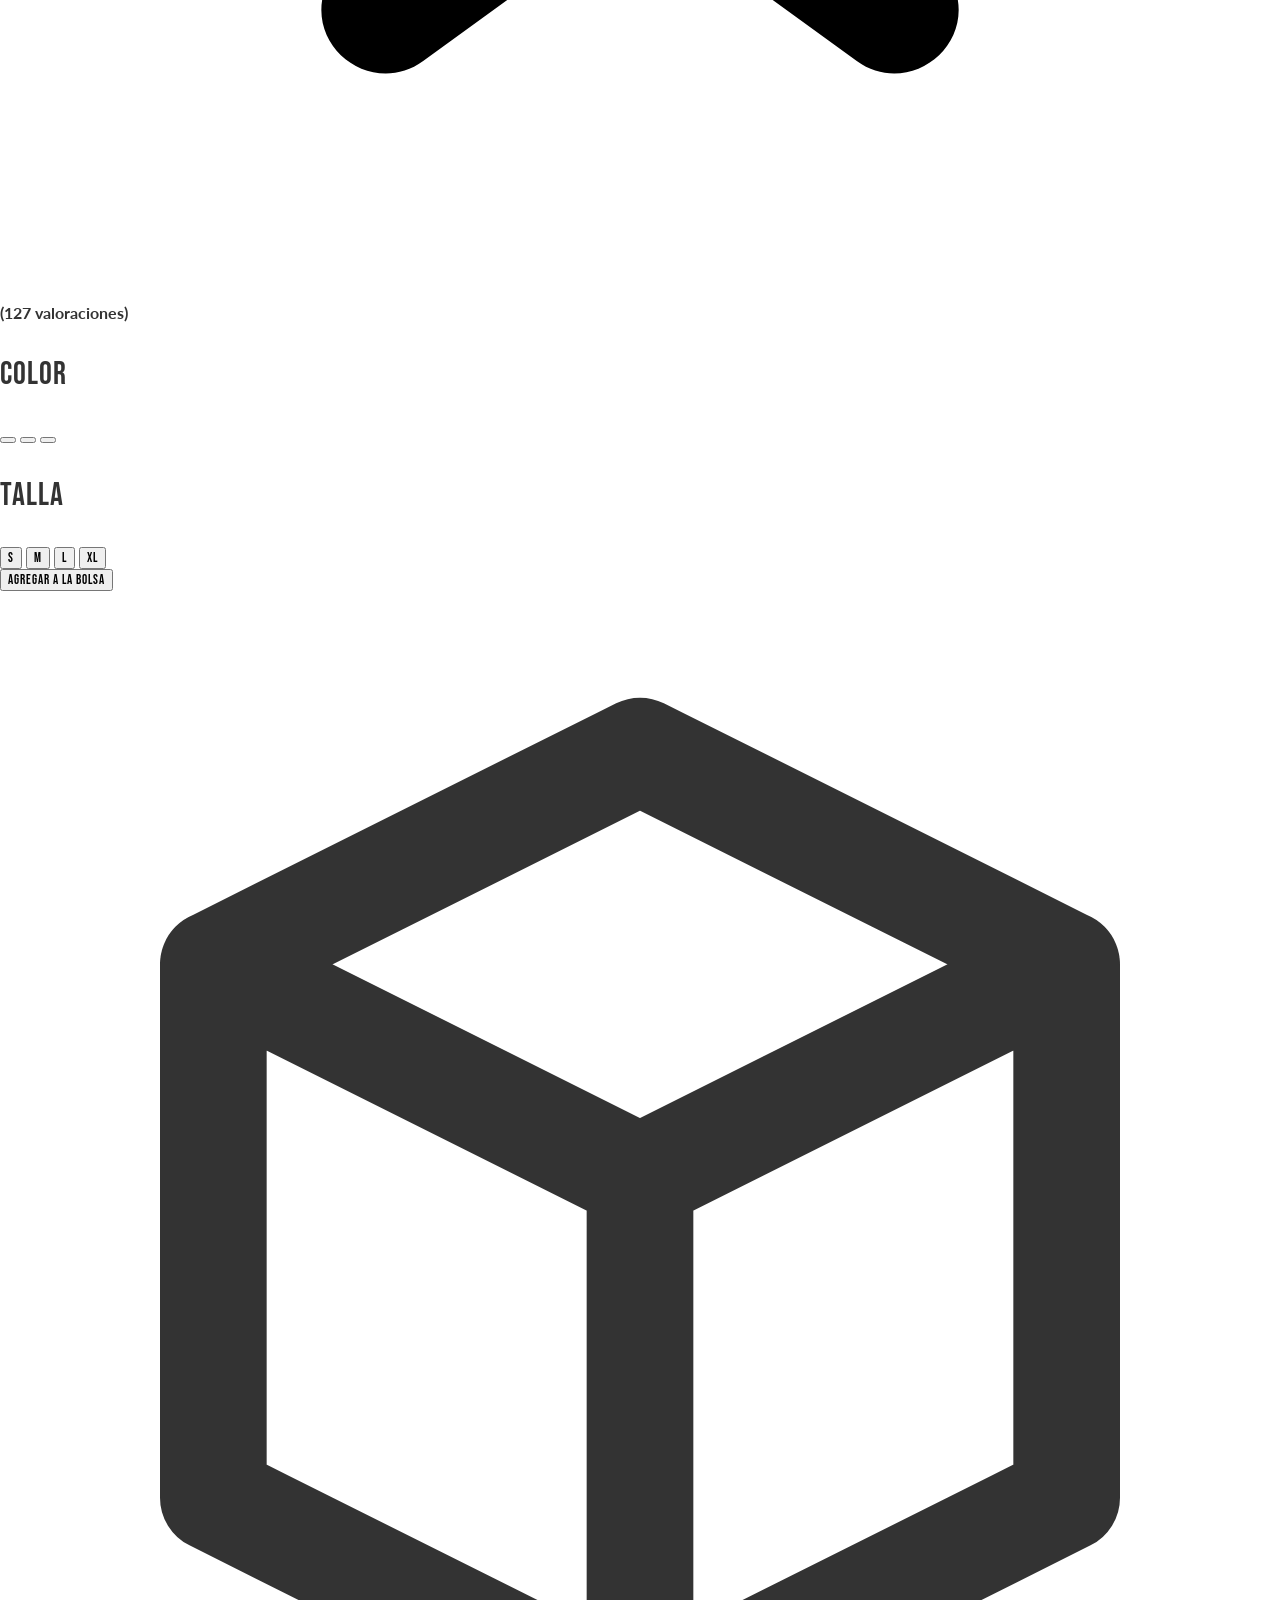
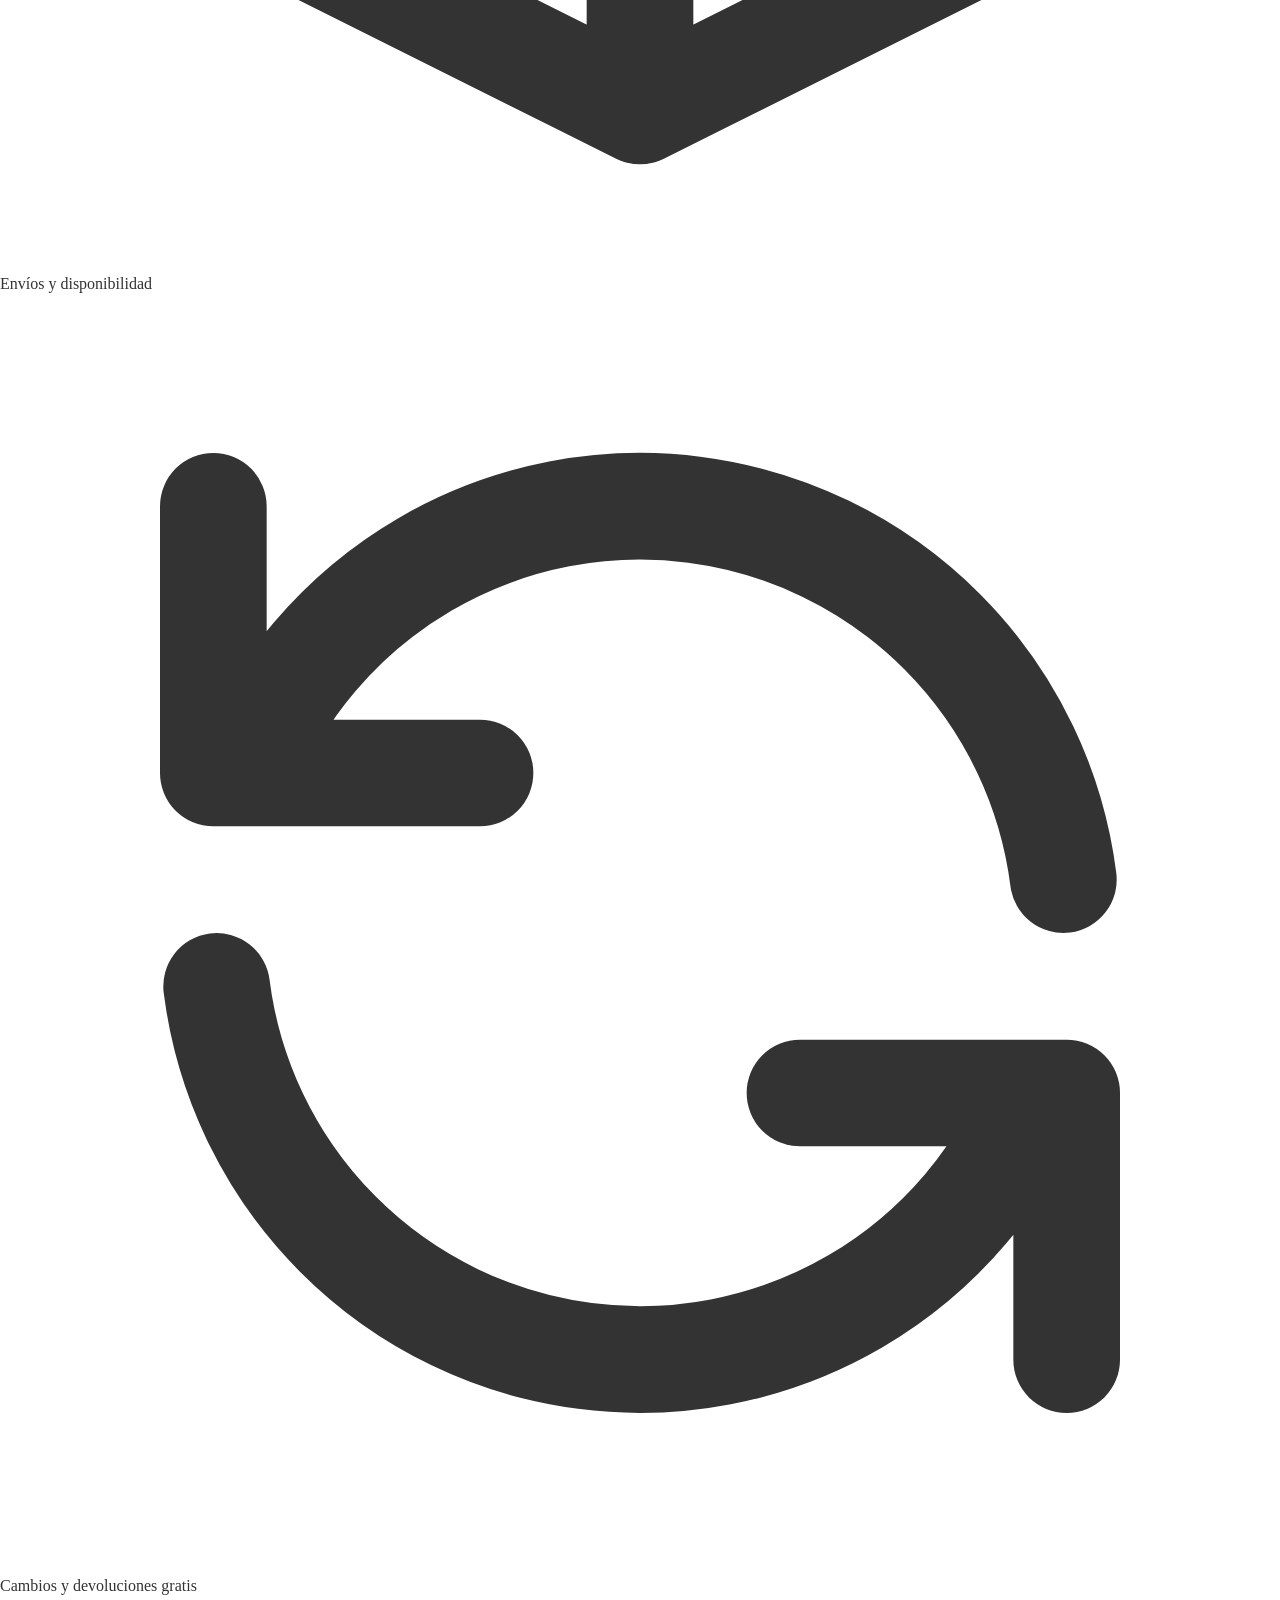
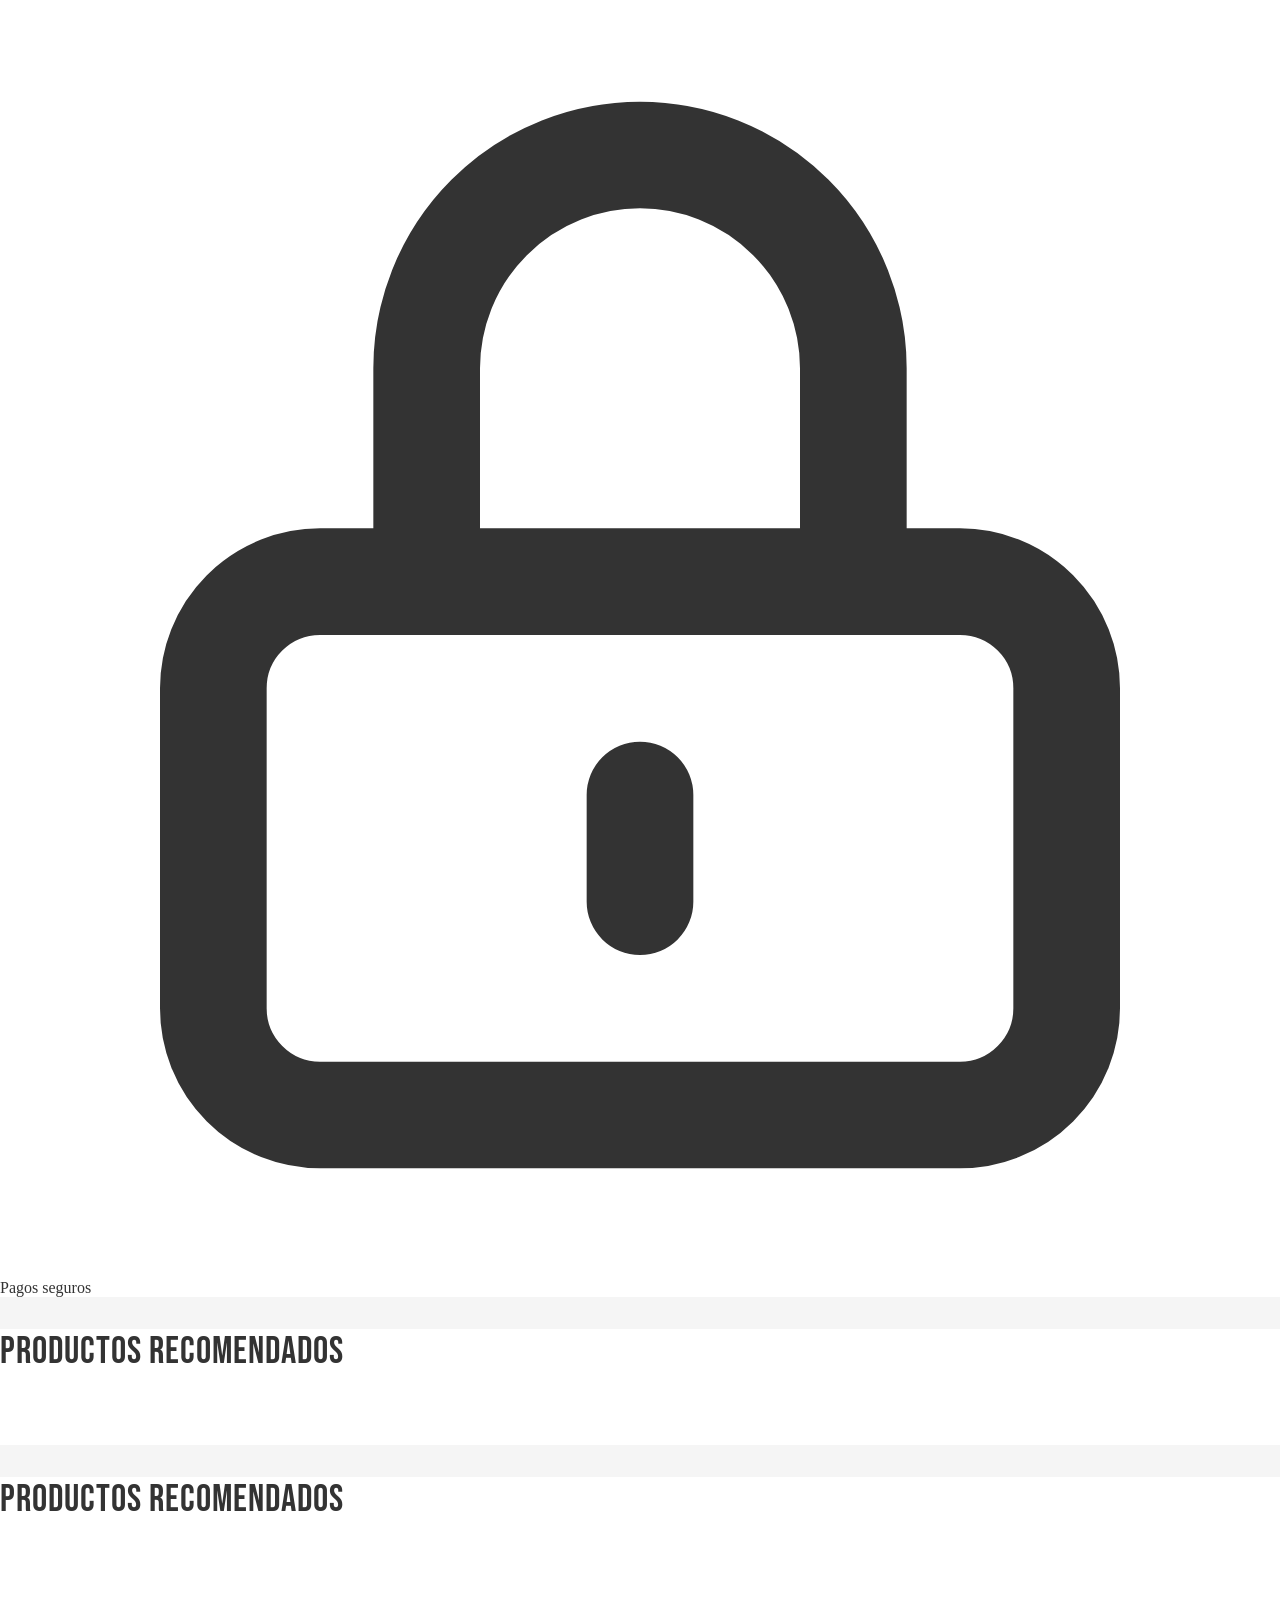
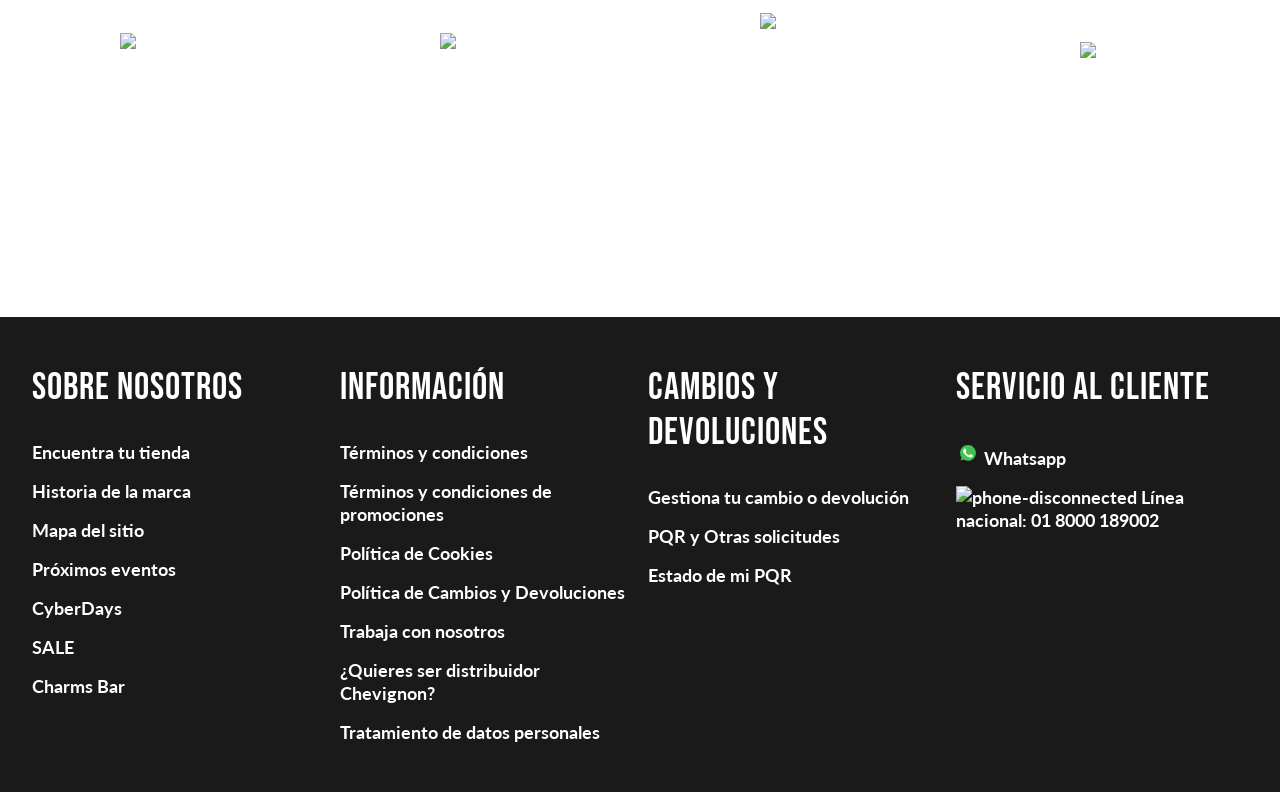
==== commit 5f9417e3: "feat se agregan pproductos seleccionados a LocalStorage" ====
--- a/producto-pagina.html
+++ b/producto-pagina.html
@@ -7,12 +7,20 @@
     <script src="https://cdn.tailwindcss.com"></script>
     <link rel="preconnect" href="https://fonts.googleapis.com" />
     <link rel="preconnect" href="https://fonts.gstatic.com" crossorigin />
-    <link href="https://fonts.googleapis.com/css2?family=Bebas+Neue&family=Lato:ital,wght@0,400;0,700;0,900;1,400;1,700;1,900&family=Playfair+Display:ital,wght@0,400..900;1,400..900&display=swap" rel="stylesheet">
-    <link rel="stylesheet" href="./css/style.css" />
+    <link
+      href="https://fonts.googleapis.com/css2?family=Bebas+Neue&family=Lato:ital,wght@0,400;0,700;0,900;1,400;1,700;1,900&family=Playfair+Display:ital,wght@0,400..900;1,400..900&display=swap"
+      rel="stylesheet"
+    />
+    <link rel="stylesheet" href="./css/prueba.css" />
+    <link
+      rel="icon"
+      type=""
+      href="/assets/images/logos/logoPatoChevignon.png"
+    />
   </head>
-  <body class="bg-cover bg-fixed bg-center bg-no-repeat min-h-screen">
+  <body>
     <!-- Header -->
-    <header class="w-full">
+    <header>
       <div id="header">
         <script>
           fetch("./partials/header.html")
@@ -23,88 +31,96 @@
         </script>
       </div>
     </header>
-
-    <!-- Breadcrumb -->
-    <nav class="bg-[var(--madera-tostada-elegante)]  opacity-75">
-      <div class="max-w-7xl px-4 sm:px-6 lg:px-8 py-3">
-        <ol class="flex items-center space-x-2 text-sm">
-          <li>
-            <a
-              href="#"
-              class="opacity-100 text-[var(--gris-niebla)] hover:text-[var(--beige-corteza-suave)]"
-              >Home</a
-            >
-          </li>
-          <li class="opacity-100 text-[var(--gris-niebla)]">/</li>
-          <li>
-            <a
-              href="#"
-              class="w-full text-[var(--gris-niebla)] hover:text-[var(--beige-corteza-suave)]"
-              >Ropa de hombre</a
-            >
-          </li>
-          <li class="opacity-100 text-[var(--gris-niebla)]">/</li>
-          <li>
-            <a
-              href="#"
-              class="text-[var(--gris-niebla)] hover:text-[var(--beige-corteza-suave)]"
-              >Chaquetas</a
-            >
-          </li>
-          <li class="opacity-100 text-[var(--gris-niebla)]">/</li>
-          <li class="text-[var(--madera-tostada-elegante)] font-medium">
-            <a href="" class="text-[var(--madera-tostada-elegante)] font-medium"
-              >Chaqueta Denim Trucker</a
-            >
-          </li>
-        </ol>
-      </div>
-    </nav>
-
-    <!-- Main Content -->
-    <main class="max-w-7xl mx-auto px-4 sm:px-6 lg:px-8 py-8">
+    <main class="mt-20 mx-auto px-4 sm:px-6 lg:px-8 py-8">
+      <!-- Breadcrumb -->
+      <nav class="bg-[var(--madera-tostada-elegante)] opacity-75">
+        <div class="max-w-7xl px-4 sm:px-6 lg:px-8 py-3">
+          <ol class="flex items-center space-x-2 text-sm">
+            <li>
+              <a
+                href="#"
+                class="opacity-100 text-[var(--gris-niebla)] hover:text-[var(--beige-corteza-suave)]"
+                >Home</a
+              >
+            </li>
+            <li class="opacity-100 text-[var(--gris-niebla)]">/</li>
+            <li>
+              <a
+                href="#"
+                class="w-full text-[var(--gris-niebla)] hover:text-[var(--beige-corteza-suave)]"
+                >Ropa de hombre</a
+              >
+            </li>
+            <li class="opacity-100 text-[var(--gris-niebla)]">/</li>
+            <li>
+              <a
+                href="#"
+                class="text-[var(--gris-niebla)] hover:text-[var(--beige-corteza-suave)]"
+                >Chaquetas</a
+              >
+            </li>
+            <li class="opacity-100 text-[var(--gris-niebla)]">/</li>
+            <li class="text-[var(--madera-tostada-elegante)] font-medium">
+              <a
+                href=""
+                class="text-[var(--madera-tostada-elegante)] font-medium"
+                >Chaqueta Denim Trucker</a
+              >
+            </li>
+          </ol>
+        </div>
+      </nav>
+
+      <!-- Main Content -->
+
       <!-- Seccion Productos -->
-      <section class="bg-[var(--verde-musgo-opacidad)]  grid grid-cols-1 md:grid-cols-2 md:h-1/3 gap-8 lg:gap-12 p-5 rounded-xl">
+      <section
+        class="grid grid-cols-1 md:grid-cols-2 lg:h-[700px] gap-8 lg:gap-12 p-5 rounded-xl mb-32"
+      >
         <!-- Imagenes Producto -->
-        <section class=" flex flex-col lg:flex-row gap-2 items-start  ">
-          <div class="flex justify-center overflow-hidden rounded-xl size-full lg:size-full">
+        <section
+          class="flex flex-col lg:flex-row lg:h-[700px] gap-2 items-start rounded-xl"
+        >
+          <div
+            class="flex justify-center overflow-hidden rounded-xl size-full lg:size-full shadow-lg"
+          >
+            <img id="imagen" width="" src="" alt="" class="size-full" />
+          </div>
+
+          <div
+            class="grid grid-cols-4 md:grid-cols-3 md:grid-rows-2 lg:grid-cols-1 lg:grid-rows-4 gap-2 md:size-11/12 lg:h-full lg:w-1/3 justify-items-center items-start"
+          >
             <img
               id="imagen"
-              width=""
-              src=""
-              alt=""
-              class=""
-            />
-            
-          </div>
-
-          <div class="grid grid-cols-4 md:grid-cols-3
-          md:grid-rows-2 lg:grid-cols-1 lg:grid-rows-4 gap-2 md:size-11/12 lg:h-3/5 lg:w-1/3 justify-items-center items-start  ">
-            <img id="imagen"
               src="/assets/images/ropa-hombres/camisas/camisa1.webp"
               alt="Vista 1"
-              class="size-full object-cover  rounded-lg cursor-pointer border-2 border-transparent hover:border-gray-400 transition"
+              class="size-full object-cover rounded-lg cursor-pointer border-2 border-transparent hover:border-[var(--color-texto)] transition"
             />
-            <img id="imagen"
+            <img
+              id="imagen"
               src="./assets/images/ropa-hombres/chaquetas/chaqueta2.webp"
               alt="Vista 2"
-              class="size-full object-cover rounded-lg cursor-pointer border-2 border-transparent hover:border-gray-400 transition"
+              class="size-full object-cover rounded-lg cursor-pointer border-2 border-transparent hover:border-[var(--color-texto)] transition"
             />
-            <img id="imagen"
+            <img
+              id="imagen"
               src=""
               alt="Vista 3"
-              class="size-full object-cover rounded-lg cursor-pointer border-2 border-transparent hover:border-gray-400 transition"
+              class="size-full object-cover rounded-lg cursor-pointer border-2 border-transparent hover:border-[var(--color-texto)] transition"
             />
-            <img id="imagen"
+            <img
+              id="imagen"
               src=""
               alt="Vista 4"
-              class="size-full object-cover rounded-lg cursor-pointer border-2 border-transparent hover:border-gray-400 transition"
+              class="size-full object-cover rounded-lg cursor-pointer border-2 border-transparent hover:border-[var(--color-texto)] transition"
             />
           </div>
         </section>
 
         <!-- Informacion producto -->
-        <section class=" ">
+        <section
+          class="bg-[var(--color-iconos)] p-6 rounded-xl flex flex-col justify-between"
+        >
           <div>
             <h1
               id="nombre"
@@ -140,28 +156,34 @@
                   />
                 </svg>
               </div>
-              <span class="text-sm text-[var(--gris-niebla)] ml-2">(127 valoraciones)</span>
-            </div>
-
-            <div class="text-3xl md:text-4xl font-bold text-[var(--gris-niebla)]">
+              <span class="text-sm text-[var(--gris-niebla)] ml-2"
+                >(127 valoraciones)</span
+              >
+            </div>
+
+            <div
+              class="text-3xl md:text-4xl font-bold text-[var(--gris-niebla)]"
+            >
               <strong id="precio" class=""></strong>
             </div>
           </div>
 
           <!-- Color Selection -->
           <div>
-            <h3 class="font-semibold mt-5 mb-1 text-[var(--gris-niebla)]">Color</h3>
+            <h3 class="font-semibold mt-5 mb-1 text-[var(--gris-niebla)]">
+              Color
+            </h3>
             <div class="flex space-x-3">
               <button
-                class="w-10 h-10 rounded-full bg-blue-900 border-2 border-transparent hover:border-gray-400 transition"
+                class="w-10 h-10 rounded-full bg-blue-900 border-2 border-transparent hover:border-[var(--color-texto)] transition"
                 title="Azul Ultra Oscuro"
               ></button>
               <button
-                class="w-10 h-10 rounded-full bg-gray-800 border-2 border-transparent  hover:border-gray-400 transition"
+                class="w-10 h-10 rounded-full bg-gray-800 border-2 border-transparent hover:border-[var(--color-texto)] transition"
                 title="Negro"
               ></button>
               <button
-                class="w-10 h-10 rounded-full bg-blue-600 border-2 border-transparent hover:border-gray-400 transition"
+                class="w-10 h-10 rounded-full bg-blue-600 border-2 border-transparent hover:border-[var(--color-texto)] transition"
                 title="Azul Medio"
               ></button>
             </div>
@@ -174,22 +196,22 @@
             </div>
             <div class="grid grid-cols-4 gap-2">
               <button
-                class="py-3 px-4 border border-[var(--gris-niebla)] rounded-md hover:border-[var(--beige-corteza-suave)] text-[var(--beige-corteza-suave)] transition"
+                class="py-3 px-4 border border-[var(--color-texto)] rounded-md hover:border-[var(--color-texto)] hover:bg-[var(--color-texto)] hover:text-[var(--color-texto-inverso)] text-[var(--color-texto)] text-xl transition duration-200 ease-in-out hover:scale-105"
               >
                 S
               </button>
               <button
-                class="py-3 px-4 border border-[var(--gris-niebla)] rounded-md hover:border-[var(--beige-corteza-suave)] text-[var(--beige-corteza-suave)] transitio"
+                class="py-3 px-4 border border-[var(--color-texto)] rounded-md hover:border-[var(--color-texto)] hover:bg-[var(--color-texto)] hover:text-[var(--color-texto-inverso)] text-[var(--color-texto)] text-xl transition duration-200 ease-in-out hover:scale-105"
               >
                 M
               </button>
               <button
-                class="py-3 px-4 border border-[var(--beige-corteza-suave)] text-[var(--beige-corteza-suave)] rounded-md"
+                class="py-3 px-4 border border-[var(--color-texto)] rounded-md hover:border-[var(--color-texto)] hover:bg-[var(--color-texto)] hover:text-[var(--color-texto-inverso)] text-[var(--color-texto)] text-xl transition duration-200 ease-in-out hover:scale-105"
               >
                 L
               </button>
               <button
-                class="py-3 px-4 border border-[var(--marron-hoja-seca)] bg-[var(--marron-hoja-seca)] text-white rounded-md"
+                class="py-3 px-4 border border-[var(--color-texto)] rounded-md hover:border-[var(--color-texto)] hover:bg-[var(--color-texto)] hover:text-[var(--color-texto-inverso)] text-[var(--color-texto)] text-xl transition duration-200 ease-in-out hover:scale-105"
               >
                 XL
               </button>
@@ -197,14 +219,14 @@
           </div>
 
           <!-- Agregar al carrito -->
-          <button
-            class="w-full bg-[var(--marron-hoja-seca)] text-[var(--beige-corteza-suave)] tracking-[2px] py-4 px-6 rounded-md font-semibold hover:bg-[var(--verde-hojalata-claro)] transition"
+          <button id="btnAgregarCarrito"
+            class="w-full bg-[var(--color-texto)] text-[var(--color-texto-inverso)] tracking-[2px] py-4 px-6 rounded-md font-semibold hover:bg-[var(--color-texto-inverso)] hover:text-[var(--color-texto)] transition duration-200 ease-in-out hover:scale-105"
           >
             Agregar a la bolsa
           </button>
 
           <!-- Politicas -->
-          <div class=" pt-6 space-y-3 text-sm">
+          <div class="pt-6 space-y-3 text-sm">
             <div class="flex items-center text-[var(--beige-corteza-suave)]">
               <svg
                 class="w-5 h-5 mr-2"
@@ -258,19 +280,20 @@
       </section>
 
       <!-- Productos recomendados -->
-      <section class="w-full ">
-        <h2 class="bebas-neue-regular text-5xl font-bold text-[var(--beige-corteza-suave)] mt-14 mb-8">
+      <section class="w-full">
+        <h2
+          class="bebas-neue-regular text-5xl font-bold text-[var(--beige-corteza-suave)] mt-14 mb-8"
+        >
           Productos recomendados
         </h2>
-        <div
-          id="productosRecomendados"
-          class="grid grid-cols-1 sm:grid-cols-2 md:grid-cols-3 justify-center gap-4 contenedor-productos"
-        ></div>
+        <div id="productosRecomendados" class="contenedor-productos"></div>
       </section>
 
       <!-- Productos que podrian gustar -->
-      <section class="w-full ">
-        <h2 class="bebas-neue-regular text-5xl font-bold text-[var(--beige-corteza-suave)] mt-14 mb-8">
+      <section class="w-full">
+        <h2
+          class="bebas-neue-regular text-5xl font-bold text-[var(--beige-corteza-suave)] mt-14 mb-8"
+        >
           Productos recomendados
         </h2>
         <div
@@ -303,26 +326,5 @@
     </footer>
     <!-- <script src="/js/detalle.js" type="module"></script> -->
     <script src="/js/script.js" type="module"></script>
-    <script src="/js/cart.js" type="module"></script>
-    <script type="module">
-import { addToCart } from "./js/cart.js";
-
-document.querySelector("button.w-full").addEventListener("click", () => {
-    const nombre = document.querySelector("h1").textContent.trim();
-    const precio = document.querySelector(".text-lg.font-semibold").textContent.replace(/\$|,/g, "").trim();
-    const imagen = document.querySelector("section img").src;
-
-    const product = {
-        id: nombre.toLowerCase().replace(/\s+/g, "-"), // ID simple
-        nombre,
-        precio,
-        imagen,
-        cantidad: 1
-    };
-
-    addToCart(product);
-    alert("Producto agregado a la bolsa ✅");
-});
-</script>
   </body>
 </html>
--- a/css/prueba.css
+++ b/css/prueba.css
@@ -0,0 +1,867 @@
+:root {
+  /* Colores base */
+  --color-header: #2F2F2F;        /* Fondo oscuro para header */
+  --color-footer: #1A1A1A;        /* Fondo oscuro para footer */
+  --color-fondo: #F5F5F5;         /* Fondo claro general */
+  --color-tarjeta: #FFFFFF;       /* Fondo de tarjetas y contenedores */
+
+  /* Colores de texto */
+  --color-texto: #333333;         /* Texto normal en fondos claros */
+  --color-texto-inverso: #FFFFFF; /* Texto sobre fondos oscuros */
+
+  /* Colores de acento */
+  --color-iconos: #adadad;        /* Botones, iconos, acentos */
+
+  /* Colores de interacción */
+  --color-hover-claro: #cecece;   /* Hover sobre fondos oscuros */
+  
+
+  /* Tamaños de fuente */
+  --fs-h1: 46px;
+  --fs-h2: 38px;
+  --fs-h3: 32px;
+  --fs-textoBotones: 16px;
+  --fs-textoParrafo: 14px;
+}
+
+h1 {
+    font-size: var(--fs-h1);
+}
+
+h2 {
+    font-size: var(--fs-h2);
+}
+
+h3 {
+    font-size: var(--fs-h3);
+}
+
+.playfair-display-font-playfair {
+  font-family: "Playfair Display", serif;
+  font-optical-sizing: auto;
+  font-weight: 800;
+  font-style: normal;
+}
+
+.lato-regular {
+  font-family: "Lato", sans-serif;
+  font-weight: 400;
+  font-style: normal;
+}
+
+.bebas-neue-regular {
+  font-family: "Bebas Neue", sans-serif;
+  font-weight: 400;
+  font-style: normal;
+  
+}
+
+h1, h2, h3, h4, h5, h6, button, details {
+  font-family: "Bebas Neue", serif;
+  font-optical-sizing: auto;
+  font-weight: 400;
+  font-style: normal;
+  letter-spacing: 1px;
+}
+
+p, span, a {
+  font-family: "Lato", sans-serif;
+  font-weight: 700;
+  font-style: normal;
+}
+
+h1 {
+    font-size: var(--fs-h1);
+}
+
+h2 {
+    font-size: var(--fs-h2);
+}
+
+h3 {
+    font-size: var(--fs-h3);
+}
+
+body {
+    margin: 0;
+}
+
+
+/* Header */
+header {
+    position: fixed;
+    top: 0;
+    background-color: var(--color-header);
+    color: var(--color-texto-inverso);
+    width: 100%;
+    z-index: 1000;
+    
+}
+
+
+
+.contenedor-nav-header {
+    padding: 1rem;
+}
+
+@media (min-width: 1024px) {
+    .contenedor-nav-header {
+        display: flex;
+        justify-content: space-between;
+        align-items: center;
+    }
+}
+
+.header-reponsive {
+    display: flex;
+    justify-content: space-between;
+    align-items: center;
+    max-width: 100%;
+    height: 3rem;
+}
+
+.contenedor-imagen-header {
+    max-width: 50%;
+    object-fit: contain;
+}
+
+@media (min-width: 768px) {
+    .contenedor-imagen-header {
+        max-width: 80%;
+    }
+}
+
+.contenedor-imagen-header img {
+    max-width: 100%;
+    height: 3rem    ;
+}
+
+
+
+.contenedor-boton-hamburguesa {
+    display: flex;
+    align-items: center;
+    justify-content: center;
+    border-radius: 8px;
+    background-color: var(--color-header);
+}
+
+
+
+@media (min-width: 1024px) {
+    .contenedor-boton-hamburguesa {
+        display: none;
+    }
+}
+
+.boton-hamburguesa-header {
+    background: none;
+    border: none;
+    display: inline-flex;
+    align-items: center;
+    justify-content: center;
+    padding: 0.5rem;
+
+}
+.contenedor-boton-hamburguesa svg {
+    width: 2rem;
+    color: var(--color-texto-inverso);
+    
+}
+
+.menu:hover  li {
+    opacity: 0.2;
+}
+
+.menu li:hover {
+    opacity: 1;
+    color: var(--gris-arena);
+    transition: 0.3s;
+}
+
+.menu-categorias-header {
+    /* display: flex;
+    flex-direction: column; */
+    width: 100%;
+    justify-content: space-between;
+}
+
+
+
+@media (min-width: 1024px) {
+    .menu-categorias-header {
+        display: flex;
+        flex-direction: row;
+        gap: rem;
+        width: 60%;
+    }
+}
+
+.vinculos-categorias-header {
+    display: flex;
+    flex-direction: column;
+    align-items: start;
+    margin-left: 1rem;
+    margin-top: 1rem;
+}
+
+@media (min-width: 1024px){
+    .vinculos-categorias-header {
+        display: flex;
+        flex-direction: row;
+        align-items: center;
+        justify-content: space-between;
+        margin-left: 1.25rem;
+        margin-top: 0;
+    }
+}
+
+.menu-categorias-header ul {
+    list-style: none;
+    padding: 0;
+    display: flex;
+    flex-direction: column;
+    gap: 1rem;
+    align-items: start;
+    font-size: 18px;
+    margin-bottom: 1rem;
+}
+
+
+
+@media (min-width: 1024px) {
+    .menu-categorias-header ul {
+        display: flex;
+        flex-direction: row;
+        margin-bottom: 0;
+    }
+}
+
+ a {
+    color: var(--color-texto-inverso);
+    text-decoration: none;
+    
+}
+
+.contenedor-iconos-header {
+    display: flex;
+    align-items: center;
+    justify-content: space-between;
+    width: 100%;
+    margin-top: 1rem;
+    margin-bottom: 1rem;
+    gap: 0.75rem;
+}
+
+@media (min-width: 1024px) {
+    .contenedor-iconos-header {
+        width: 50%;
+        justify-content: flex-end;
+        gap: 2rem;
+    }
+}
+
+.barra-busqueda-header {
+    position: relative;
+    width: 50%;
+    
+}
+
+.barra-busqueda-header input {
+    font-size: var(--fs-textoBotones);
+    color: var(--color-texto);
+    border-color: var(--color-iconos);
+    border-width: 1px;
+    background-color: var(--color-fondo);
+    border-radius: 4px ;
+    padding-left: 1.25rem;
+    padding-right: 0.75rem;
+    margin-left: 0.75rem;
+    width: 100%;
+    height: 2rem;
+}
+
+@media (min-width: 1024px) {
+    .barra-busqueda-header {
+        width: 40%;
+    }
+}
+
+.icono-busqueda {
+    position: absolute;
+    top: 0;
+    bottom: 0;
+    left: 0;
+    display: flex;
+    align-items:center ;
+    padding-left: 0.75rem;
+    pointer-events: none;
+}
+
+.icono-busqueda svg {
+    width: 1.10rem;
+    height: 1.10rem;
+    color: var(--color-header);
+}
+
+.iconos-header-accesos {
+    display: flex;
+    gap: 1.5rem;
+    justify-content: flex-end;
+    margin-right: 0.75rem;
+    
+}
+
+.boton-iconos-header {
+    background: none;
+    border: none;
+}
+
+.boton-iconos-header svg {
+    width: 1.5rem;
+    height: 1.5rem;
+    color: var(--color-fondo);
+}
+
+/* Header */
+
+/* Footer */
+.main-footer {
+    background-color: var(--color-footer);
+    color: var(--color-texto-inverso);
+    padding: 2rem;
+    padding-top: 1rem;
+    margin-top: 1rem;
+    display: grid;
+    grid-template-columns: repeat(1, minmax(0, 1fr));
+}
+
+@media (min-width: 640px) {
+    .main-footer {
+        grid-template-columns: repeat(2, minmax(0, 1fr));
+    }
+}
+
+@media (min-width: 768px) {
+    .main-footer {
+        display: grid;
+        grid-template-columns: repeat(4, minmax(0, 1fr));
+        gap: 1.0rem;
+        
+    }
+}
+
+.main-footer ul {
+    display: flex;
+    flex-direction: column;
+    gap: 1rem;
+    padding-left: 0;
+    list-style: none;
+}
+
+.main-footer li {
+    font-size: 18px;
+}
+
+.main-footer a:hover {
+    color: var(--color-texto-inverso);
+    
+}
+/* Footer */
+
+/* Main */
+main {
+    background-color: var(--color-fondo);
+    color: var(--color-texto);
+    width: 100%;
+}
+
+
+.contenedor-seccion {
+    max-width: 100%;
+    height: 100vh;
+}
+/* Seccion principal */
+.seccion-principal {
+    display: flex;
+    align-items: center;
+    justify-content: center;
+    padding: 0rem 1rem;
+    
+}
+
+.contenedor-logo-seccion-principal {
+    max-width: 70%;
+    height: 100%;
+    margin: 0 auto;
+    display: flex;
+    flex-direction: column;
+    align-items: center;
+    justify-content: center;
+    gap: 2rem;
+}
+
+.logo-principal {
+    width: 100%;
+    
+}
+
+.logo-principal img {
+    width: 100%;
+    height: auto;
+    object-fit: contain;
+
+}
+
+@media (min-width: 640px){
+    .logo-principal {
+        width: 75%;
+    }
+}
+
+@media (min-width: 1024px){
+    .logo-principal {
+        width: 65%;
+    }
+}
+
+.categorias-seccion-principal {
+    display: flex;
+    flex-direction: column;
+    align-items: center;
+    gap: 1.5rem;
+    width: 100%;
+}
+
+.categorias-seccion-principal a {
+    width: 100%;
+    height: 3rem;
+}
+
+.categorias-seccion-principal button {
+    background-color: var(--color-header);
+    height: 100%;
+    width: 100%;
+    padding: 0.5rem 1rem;
+    text-align: center;
+    color: var(--color-texto-inverso);
+    font-size: 24px;
+}
+
+#hero-section {
+  background-image: url('/assets/images/cuero.jpg');
+  background-size: cover;
+  background-position: center;
+  transition: background-image 1s ease-in-out;
+}
+
+section:not(#hero-section) {
+  background-color: white;
+}
+
+/* Seccion Categorias */
+.seccion-categorias {
+    padding: 2.5rem 1rem;
+}
+
+.contenido-categorias {
+    width: 100%;
+    margin: 0 auto;
+}
+
+.contenido-categorias h1 {
+    font-size: var(--fs-h1);
+    font-weight: bold;
+    font-family: "Bebas Neue", sans-serif;
+    text-align: center;
+    margin-bottom: 1.5rem;
+}
+
+.seccion-grid-categorias {
+    display: grid;
+    grid-template-columns: repeat(2, minmax(0, 1fr));
+    grid-template-rows: repeat(2, minmax(0, 1fr));
+    gap: 1.5rem;
+    height: 100%;
+    padding: 1rem;
+    
+}
+
+@media (min-width: 640px) {
+    .seccion-grid-categorias{
+        grid-template-columns: repeat(2, minmax(0, 1fr));
+        grid-template-rows: repeat(2, minmax(0, 1fr));
+        
+    }
+}
+
+@media (min-width: 1024px) {
+    .seccion-grid-categorias{
+        grid-template-columns: repeat(4, minmax(0, 1fr));
+        grid-template-rows: repeat(1, minmax(0, 1fr));
+    }
+}
+
+.item-categorias {
+    position: relative;
+    width: 100%;
+    height: 100%;
+   /*  border: 1px solid var(--color-header); */
+    
+    border-radius: 5px;
+}
+
+.item-categorias:hover {
+    box-shadow: -5px 5px 5px -5px  var(--color-header);
+}
+
+.item-categorias img {
+    width: 100%;
+    height: 100%;
+    object-fit: cover;
+    border-radius: 4px;
+}
+
+.texto-item-categorias {
+    position: absolute;
+    top: 0;
+    left: 0;
+    padding: 8px 12px;
+    opacity: 1;
+    display: flex;
+    align-items: center;
+    justify-content: center;
+    z-index: 10;
+}
+
+.texto-item-categorias h2 {
+    margin-top: 0;
+    color: var(--color-texto);
+    font-size: 15px;
+}
+
+/* Colecciones */
+.colecciones-grid {
+    display: grid;
+    grid-template-columns: repeat(1, minmax(0, 1fr));
+    grid-template-rows: repeat(3, minmax(0, 1fr));
+    gap: 1.5rem;
+    height: 100%;
+    
+}
+
+@media (min-width: 640px) {
+    .texto-item-categorias h2 {
+        font-size: 24px;
+    }
+
+    .colecciones-grid {
+        grid-template-columns: repeat(2, minmax(0, 1fr));
+        grid-template-rows: repeat(1, minmax(0, 1fr));
+    }
+}
+
+@media (min-width: 1024px) {
+    .colecciones-grid{
+        grid-template-columns: repeat(3, minmax(0, 1fr));
+        grid-template-rows: repeat(1, minmax(0, 1fr));
+    }
+}
+
+.item-colecciones {
+    background-color: var(--color-iconos);
+    border-radius: 0.5rem;
+    overflow: hidden;
+    display: flex;
+    flex-direction: column;
+    width: 100%;
+    height: 100%;
+    
+}
+
+.imagen-item-colecciones {
+    width: 100%;
+    height: 70%;
+}
+
+@media (min-width: 640px) {
+    .imagen-item-colecciones {
+        height: 18rem;
+    }
+}
+@media (min-width: 768px) {
+    .imagen-item-colecciones {
+        height: 20rem;
+    }
+}
+
+.imagen-item-colecciones img {
+    width: 100%;
+    height: 100%;
+    object-fit: cover;
+}
+
+.texto-item-colecciones {
+    padding: 1rem;
+    flex-grow: 1;
+    display: flex;
+    flex-direction: column;
+    justify-content: center;
+    
+    height: 30%;
+}
+
+.texto-item-colecciones h2 {
+    margin: 0;
+}
+/* Productos */
+aside details {
+    color: var(--color-texto);
+}
+/* Productos */
+/* Tarjetas productos */
+.contenedor-productos {
+  display: flex;
+  flex-wrap: wrap;
+  gap: 20px;
+  padding: 20px;
+    justify-content: center;
+}
+
+
+.card-producto {
+  width: 157px;
+  background-color: var(--color-fondo);
+  /* border: 2px solid var(--color-iconos); */
+  padding-bottom: 0.5rem;
+  /* border-radius: 10px;
+  box-shadow: 0 2px 5px var(--color-header); */
+  color: var(--color-texto);
+  display: flex;
+  flex-direction: column;
+  justify-content: start;
+  height: 320px;
+  box-shadow: 0 2px 5px var(--color-iconos);
+}
+
+@media (min-width: 768px) {
+  .card-producto {
+    width: 200px;
+    height: 350px;
+  }
+
+  .card-producto .contenedor-imagen-productos {
+    height: 70%;
+  }
+
+    .card-producto .contenedor-texto-producto {
+        height: 30%;
+    }
+
+  .contenedor-productos {
+    justify-content: center;
+    gap: 30px;
+  }
+}
+
+.contenedor-imagen-productos {
+  width: 100%;
+  height: 60%;
+  overflow: hidden;
+  margin-bottom: 0.5rem;
+  
+}
+
+.card-producto img {
+  width: 100%;
+  max-height: 100%;
+  object-fit: fill;
+}
+
+.contenedor-texto-producto {
+  height: 40%;
+  margin-bottom: 0.5rem;
+  padding-left: 0.25rem;
+}
+
+.card-producto h3 {
+  font-size: 16px;
+  width: 100%;
+  max-height: 20%;
+  padding: 0.25rem;
+
+}
+
+.card-producto span {
+  margin: 0px 5px 10px;
+  font-weight: 900;
+  width: 100%;
+  max-height: 10%;
+}
+
+.card-producto button {
+  
+  padding: 5px;
+  display: none;
+  justify-content: center;
+  background-color: var(--color-iconos);
+  border-radius: 1rem;
+  color: var(--beige-corteza-suave);
+  max-height: 100%;
+  width: 90%;
+  margin-top: 1rem;
+}
+
+@media (min-width: 1024px) {
+  .card-producto button {
+    display: flex;
+    width: 100%;
+    max-height: 100%;
+    font-size: var(--fs-textoBotones);
+  }
+  }
+
+  .card-producto {
+    width: 300px;
+    height: 450px;
+    box-shadow: none;
+  }
+
+  .card-producto .contenedor-imagen-productos {
+    height: 70%;
+  }
+
+  .card-producto .contenedor-imagen-productos img:hover {
+    transform: scale(1.5);
+    transition: 0.2s;
+    cursor: pointer;
+  }
+
+    .card-producto .contenedor-texto-producto {
+        height: 20%;
+        
+    }
+    
+  .contenedor-productos {
+    justify-content: center;
+    gap: 30px;
+  }
+
+
+.card-producto button {
+  background-color: var(--color-iconos);
+  color: var(--color-texto-inverso);
+  font-size: var(--fs-textoBotones);
+  border: none;
+  border-radius: 0.5rem;
+  padding: 0.5rem;
+  cursor: pointer;
+}
+
+.card-producto button:hover {
+  background-color: var(--color-header);
+  color: var(--color-texto-inverso);
+  cursor: pointer;
+  transition: 0.2s;
+  transform: scale(1.05);
+}
+
+/* Tarjetas productos */
+
+/* Main */
+
+
+
+/* Anuncios */
+.contenedor-anuncios {
+    overflow: hidden;
+    background-color: var(--color-iconos);
+    margin: 0 0;
+    padding: 0.75rem 0;
+}
+
+.contenedor-anuncios img {
+    height: 10rem;
+    display: inline-block;
+}
+
+@keyframes scroll {
+  0% {
+    transform: translateX(0%);
+  }
+  100% {
+    transform: translateX(-20%);
+  }
+}
+
+.scroll-container {
+  overflow: hidden;
+  position: relative;
+}
+
+.scroll-track {
+  width: max-content;
+  animation: scroll 20s linear infinite;
+}
+
+.scroll-container:hover .scroll-track {
+  animation-play-state: paused;
+}
+/* Anuncios */
+
+
+
+/* Envios */
+.contenedor-items-envios {
+    padding: 1.25rem 0;
+    text-align: center;
+    background-color: var(--color-iconos);
+    color: var(--color-texto-inverso);
+    margin-bottom: 3rem;
+}
+
+.grid-items-envios {
+    display: grid;
+    grid-template-columns: repeat(1, minmax(0, 1fr));
+    max-width: 1280px;
+    margin: 0 auto;
+    padding: 0 1rem;
+    gap: 2rem;
+}
+
+@media (min-width:640px){
+    .grid-items-envios {
+        grid-template-columns: repeat(2, minmax(0, 1fr));
+    }
+}
+
+@media (min-width:768px){
+    .grid-items-envios {
+        grid-template-columns: repeat(4, minmax(0, 1fr));
+    }
+}
+
+.item-envios {
+    display: flex;
+    flex-direction: column;
+    align-items: center;
+    justify-content:  center;
+    
+}
+
+.item-envios img {
+    width: 5rem;
+    height: 5rem;
+}
+
+.item-envios h3 {
+    margin: 0.75rem 0;
+}
+
+.item-envios p {
+    margin-top: 0;
+}
+/* Envios */
+
+
+
